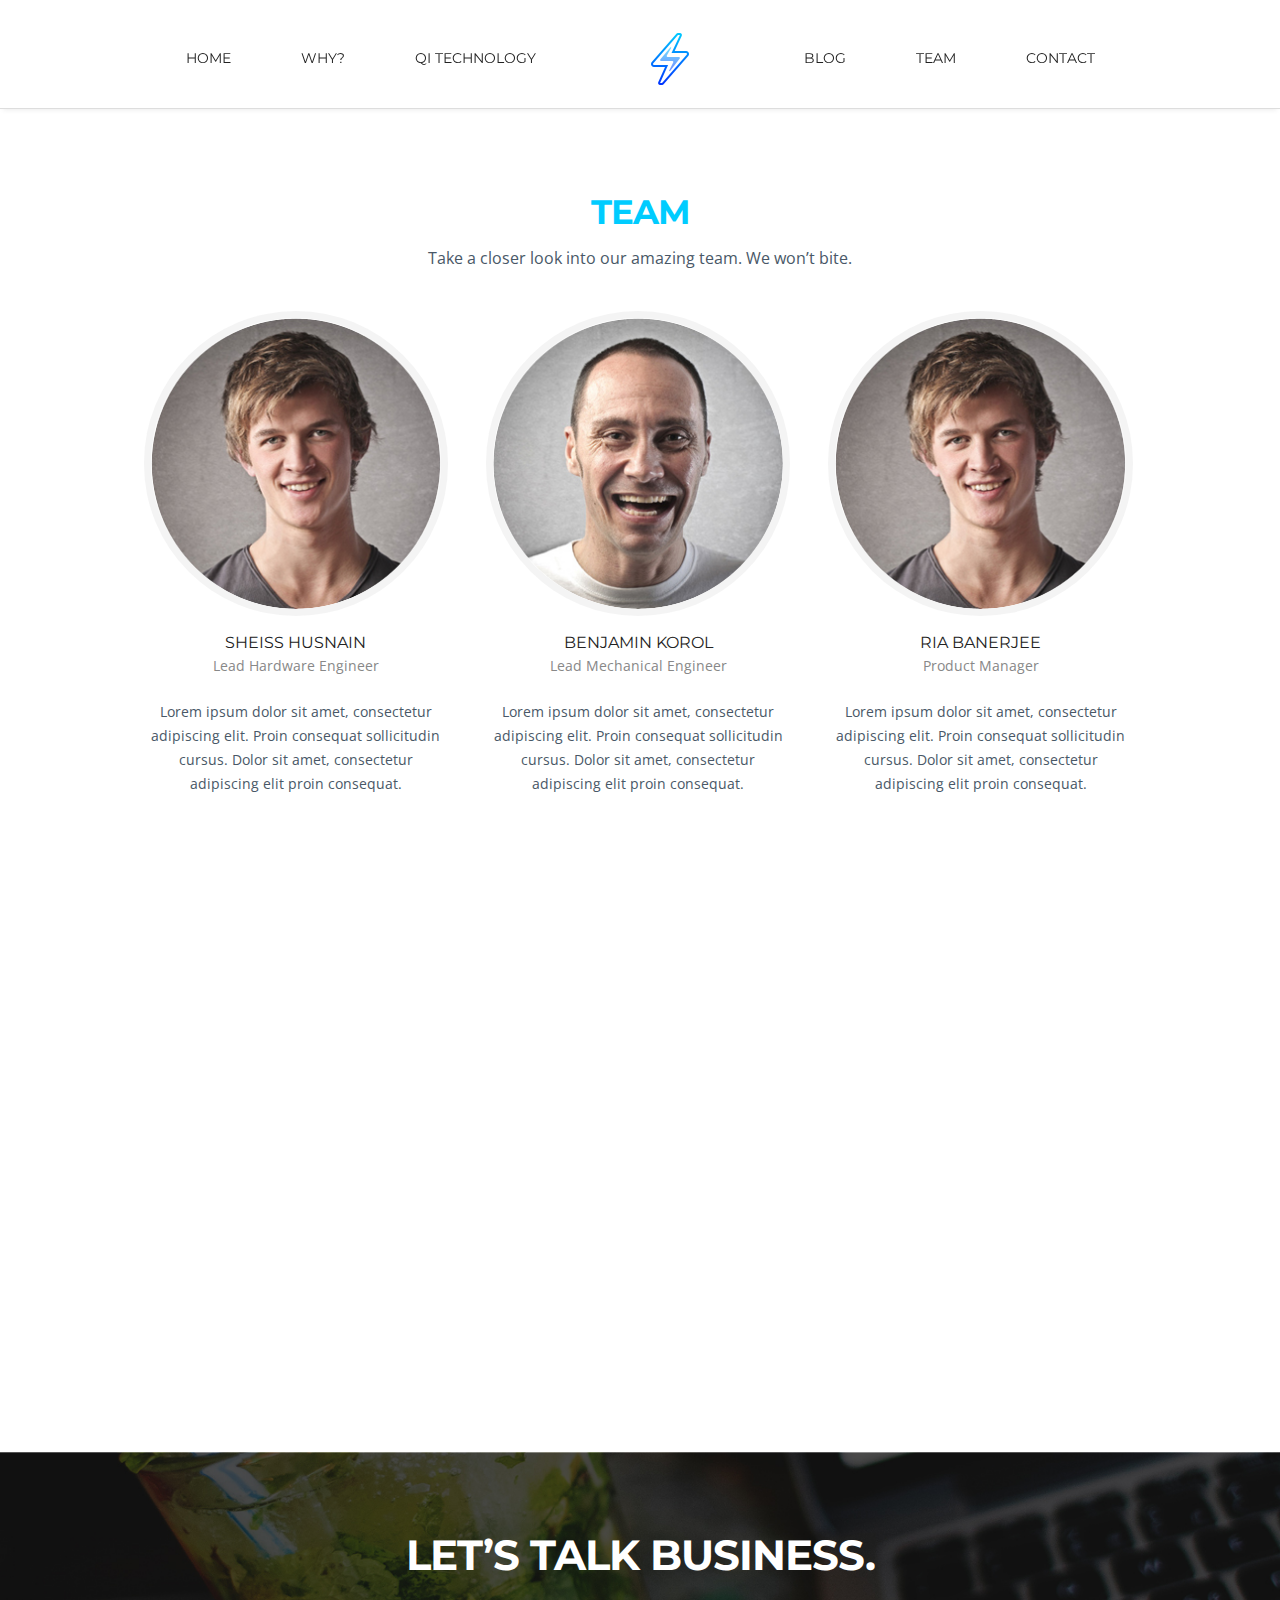
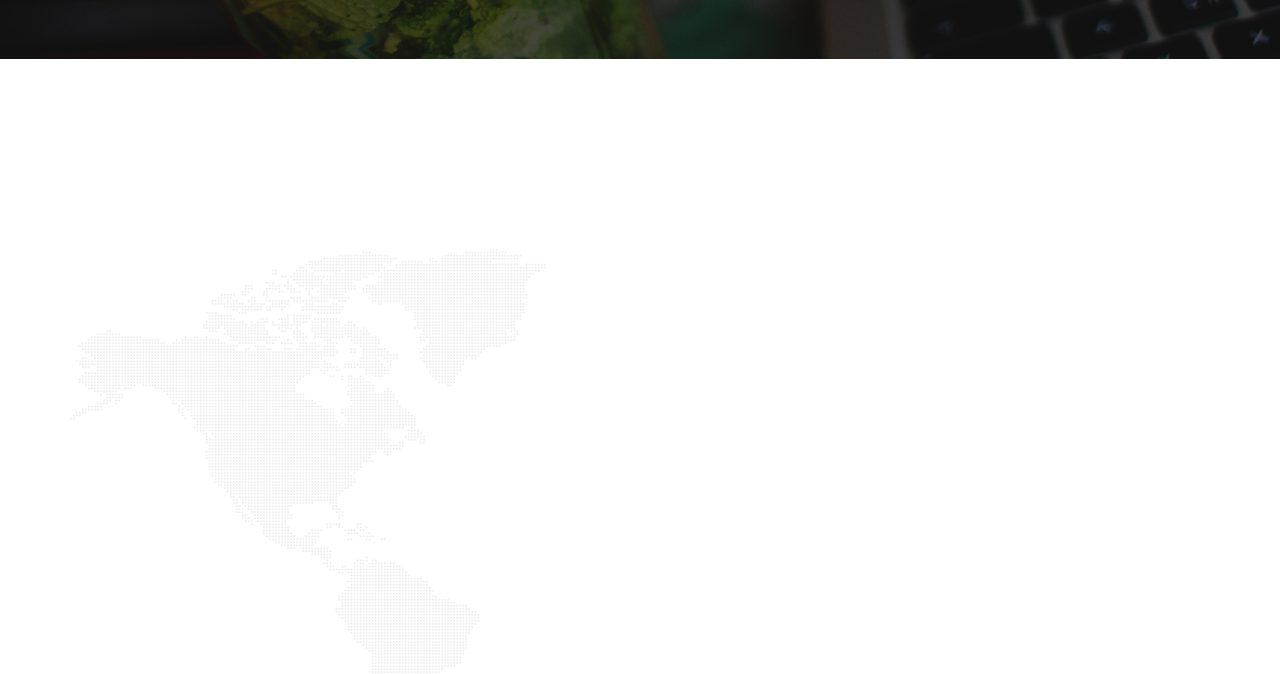
==== about_us.html @ 84bfa70a "Why, Team and Contact Updated" ====
<!doctype html>
<html>

<head>
	<meta charset="utf-8">
	<meta name="viewport" content="width=device-width, maximum-scale=1">

	<title>TopCharge | Team </title>
	<link rel="icon" href="img/bolt_50.png" type="image/png">
	<link rel="shortcut icon" href="img/bolt_50.png" type="img/x-icon">

	<link href='https://fonts.googleapis.com/css?family=Montserrat:400,700' rel='stylesheet' type='text/css'>
	<link href='https://fonts.googleapis.com/css?family=Open+Sans:400,300,800italic,700italic,600italic,400italic,300italic,800,700,600' rel='stylesheet' type='text/css'>

	<link href="css/bootstrap.css" rel="stylesheet" type="text/css">
	<link href="css/style.css" rel="stylesheet" type="text/css">
	<link href="css/font-awesome.css" rel="stylesheet" type="text/css">
	<link href="css/responsive.css" rel="stylesheet" type="text/css">
	<link href="css/magnific-popup.css" rel="stylesheet" type="text/css">
	<link href="css/animate.css" rel="stylesheet" type="text/css">

	<script type="text/javascript" src="js/jquery.1.8.3.min.js"></script>
	<script type="text/javascript" src="js/bootstrap.js"></script>
	<script type="text/javascript" src="js/jquery-scrolltofixed.js"></script>
	<script type="text/javascript" src="js/jquery.easing.1.3.js"></script>
	<script type="text/javascript" src="js/jquery.isotope.js"></script>
	<script type="text/javascript" src="js/wow.js"></script>
	<script type="text/javascript" src="js/classie.js"></script>
	<script type="text/javascript" src="js/magnific-popup.js"></script>
	<script src="contactform/contactform.js"></script>

	<!-- =======================================================
    Theme Name: Knight
    Theme URL: https://bootstrapmade.com/knight-free-bootstrap-theme/
    Author: BootstrapMade
    Author URL: https://bootstrapmade.com
	======================================================= -->

</head>

<body>
	<nav class="main-nav-outer" id="test">
		<!--main-nav-start-->
		<div class="container">
			<ul class="main-nav">
				<li><a href="index.html">Home</a></li>
				<li><a href="why.html">Why?</a></li>
				<li><a href="qi_tech.html">Qi Technology</a></li>
				<li class="small-logo"><a href="index.html"><img src="img/bolt_64.png" alt=""></a></li>
				<li><a href="blog.html">Blog</a></li>
				<li><a href="about_us.html">Team</a></li>
				<li><a href="contact.html">Contact</a></li>
			</ul>
			<a class="res-nav_click" href="#"><i class="fa fa-bars"></i></a>
		</div>
	</nav>
	<!--main-nav-end-->


	<section class="main-section team" id="team">
		<!--main-section team-start-->
		<div class="container">
			<h2>team</h2>
			<h6>Take a closer look into our amazing team. We won’t bite.</h6>
			<div class="team-leader-block clearfix">	
				<div class="team-leader-box">
					<div class="team-leader  wow fadeInDown delay-06s">
						<div class="team-leader-shadow"><a href="#"></a></div>
						<img src="img/team-leader-pic2.jpg" alt="">
						<ul>
							<li><a href="https://www.linkedin.com/in/sheiss-husnain-5478b3152/" target="_blank" class="fa fa-linkedin-square"></a></li>
							<li><a href="mailto:<Sheiss Husnain>s2husnai@edu.uwaterloo.ca?subject="Re:TopCharge" class="fa fa-mail-forward"></a></li>
						</ul>
					</div>
					<h3 class="wow fadeInDown delay-06s">Sheiss Husnain</h3>
					<span class="wow fadeInDown delay-06s">Lead Hardware Engineer</span>
					<p class="team_paragraph wow fadeInDown delay-06s">Lorem ipsum dolor sit amet, consectetur adipiscing elit. Proin consequat sollicitudin cursus. Dolor sit amet, consectetur adipiscing elit proin consequat.</p>
				</div>
				<div class="team-leader-box">
					<div class="team-leader wow fadeInDown delay-03s">
						<div class="team-leader-shadow"><a href="#"></a></div>
						<img src="img/team-leader-pic1.jpg" alt="">
						<ul>
							<li><a href="https://www.linkedin.com/in/bafkorol/" target="_blank" ="fa fa-linkedin-square"></a></li>
							<li><a href="mailto:<Benjamin Korol>bafkorol@edu.uwaterloo.ca?subject="Re:TopCharge" class="fa fa-mail-forward"></a></li>
						</ul>
					</div>
					<h3 class="wow fadeInDown delay-03s">Benjamin Korol</h3>
					<span class="wow fadeInDown delay-03s">Lead Mechanical Engineer</span>
					<p class=" team_paragraph wow fadeInDown delay-03s">Lorem ipsum dolor sit amet, consectetur adipiscing elit. Proin consequat sollicitudin cursus. Dolor sit amet, consectetur adipiscing elit proin consequat.</p>
				</div>
				<div class="team-leader-box">
					<div class="team-leader wow fadeInDown delay-06s">
						<div class="team-leader-shadow"><a href="#"></a></div>
						<img src="img/team-leader-pic2.jpg" alt="">
						<ul>
							<li><a href="https://www.linkedin.com/in/ria-banerjee/" target="_blank" class="fa fa-linkedin-square"></a></li>
							<li><a href="mailto:<Ria Banerjee>r6banerj@edu.uwaterloo.ca?subject="Re:TopCharge" class="fa fa-mail-forward"></a></li>
						</ul>
					</div>
					<h3 class="wow fadeInDown delay-06s">Ria Banerjee</h3>
					<span class="wow fadeInDown delay-06s">Product Manager</span>
					<p class="team_paragraph wow fadeInDown delay-06s">Lorem ipsum dolor sit amet, consectetur adipiscing elit. Proin consequat sollicitudin cursus. Dolor sit amet, consectetur adipiscing elit proin consequat.</p>
				</div>
				<div class="team-leader-box">
					<div class="team-leader  wow fadeInDown delay-06s">
						<div class="team-leader-shadow"><a href="#"></a></div>
						<img src="img/team-leader-pic2.jpg" alt="">
						<ul>
							<li><a href="https://www.linkedin.com/in/yue-lucy-lou/" target="_blank" class="fa fa-linkedin-square"></a></li>
							<li><a href="mailto:<Lucy Lou>y22lou@edu.uwaterloo.ca?subject="Re:TopCharge" class="fa fa-mail-forward"></a></li>
						</ul>
					</div>
					<h3 class="wow fadeInDown delay-06s">Lucy Lou</h3>
					<span class="wow fadeInDown delay-06s">Lead Software Engineer</span>
					<p class="team_paragraph wow fadeInDown delay-06s">Lorem ipsum dolor sit amet, consectetur adipiscing elit. Proin consequat sollicitudin cursus. Dolor sit amet, consectetur adipiscing elit proin consequat.</p>
				</div>
				<div class="team-leader-box">
					<div class="team-leader wow fadeInDown delay-03s">
						<div class="team-leader-shadow"><a href="#"></a></div>
						<img src="img/team-leader-pic1.jpg" alt="">
						<ul>
							<li><a href="https://www.linkedin.com/in/talal-kamran-10261a133/" target="_blank" class="fa fa-linkedin-square"></a></li>
							<li><a href="mailto:<Talal Kamran>tkamran@edu.uwaterloo.ca?subject="Re:TopCharge" class="fa fa-mail-forward"></a></li>
						</ul>
					</div>
					<h3 class="wow fadeInDown delay-03s">Talal Kamran</h3>
					<span class="wow fadeInDown delay-03s">Lead Electrical Engineer</span>
					<p class="team_paragraph wow fadeInDown delay-03s">Lorem ipsum dolor sit amet, consectetur adipiscing elit. Proin consequat sollicitudin cursus. Dolor sit amet, consectetur adipiscing elit proin consequat.</p>
				</div>
			</div>
		</div>
	</section>
	<!--main-section team-end-->


	<section class="business-talking">
		<!--business-talking-start-->
		<div class="container">
			<h2>Let’s Talk Business.</h2>
		</div>
	</section>
	<!--business-talking-end-->
	<div class="container">
<section class="main-section contact" id="contact">

			<div class="row">
				<div class="col-lg-6 col-sm-7 wow fadeInLeft">
					<div class="contact-info-box address clearfix">
						<h3><i class=" icon-map-marker"></i>Address:</h3>
						<span>200 University Ave W, Waterloo, ON N2L 3G1</span>
					</div>
					<div class="contact-info-box phone clearfix">
						<h3><i class="fa fa-phone"></i>Phone:</h3>
						<span>416-417-1537</span>
					</div>
					<div class="contact-info-box email clearfix">
						<h3><i class="fa fa-pencil"></i>email:</h3>
						<span>topcharge123@gmail.com</span>
					</div>
					<div class="contact-info-box hours clearfix">
						<h3><i class="fa fa-clock-o"></i>Hours:</h3>
						<span><strong>Monday - Thursday:</strong> 10am - 6pm<br><strong>Friday:</strong> People work on Fridays now?<br><strong>Saturday - Sunday:</strong> Best not to ask.</span>
					</div>
					
				</div>
				<div class="col-lg-6 col-sm-5 wow fadeInUp delay-05s">
					<div class="form">

						<div id="sendmessage">Your message has been sent. Thank you!</div>
						<div id="errormessage"></div>
						<form action="" method="post" role="form" class="contactForm">
							<div class="form-group">
								<input type="text" name="name" class="form-control input-text" id="name" placeholder="Your Name" data-rule="minlen:4" data-msg="Please enter at least 4 chars" />
								<div class="validation"></div>
							</div>
							<div class="form-group">
								<input type="email" class="form-control input-text" name="email" id="email" placeholder="Your Email" data-rule="email" data-msg="Please enter a valid email" />
								<div class="validation"></div>
							</div>
							<div class="form-group">
								<input type="text" class="form-control input-text" name="subject" id="subject" placeholder="Subject" data-rule="minlen:4" data-msg="Please enter at least 8 chars of subject" />
								<div class="validation"></div>
							</div>
							<div class="form-group">
								<textarea class="form-control input-text text-area" name="message" rows="5" data-rule="required" data-msg="Please write something for us" placeholder="Message"></textarea>
								<div class="validation"></div>
							</div>

							<div class="text-center"><button type="submit" class="input-btn">Send Message</button></div>
						</form>
					</div>
				</div>
			</div>
		</section>
	</div>


	<script type="text/javascript">
		$(document).ready(function(e) {

			$('#test').scrollToFixed();
			$('.res-nav_click').click(function() {
				$('.main-nav').slideToggle();
				return false

			});

      $('.Portfolio-box').magnificPopup({
        delegate: 'a',
        type: 'image'
      });

		});
	</script>

	<script>
		wow = new WOW({
			animateClass: 'animated',
			offset: 100
		});
		wow.init();
	</script>


	<script type="text/javascript">
		$(window).load(function() {

			$('.main-nav li a, .servicelink').bind('click', function(event) {
				var $anchor = $(this);

				$('html, body').stop().animate({
					scrollTop: $($anchor.attr('href')).offset().top - 102
				}, 1500, 'easeInOutExpo');
				/*
				if you don't want to use the easing effects:
				$('html, body').stop().animate({
					scrollTop: $($anchor.attr('href')).offset().top
				}, 1000);
				*/
				if ($(window).width() < 768) {
					$('.main-nav').hide();
				}
				event.preventDefault();
			});
		})
	</script>

	<script type="text/javascript">
		$(window).load(function() {


			var $container = $('.portfolioContainer'),
				$body = $('body'),
				colW = 375,
				columns = null;


			$container.isotope({
				// disable window resizing
				resizable: true,
				masonry: {
					columnWidth: colW
				}
			});

			$(window).smartresize(function() {
				// check if columns has changed
				var currentColumns = Math.floor(($body.width() - 30) / colW);
				if (currentColumns !== columns) {
					// set new column count
					columns = currentColumns;
					// apply width to container manually, then trigger relayout
					$container.width(columns * colW)
						.isotope('reLayout');
				}

			}).smartresize(); // trigger resize to set container width
			$('.portfolioFilter a').click(function() {
				$('.portfolioFilter .current').removeClass('current');
				$(this).addClass('current');

				var selector = $(this).attr('data-filter');
				$container.isotope({

					filter: selector,
				});
				return false;
			});

		});
	</script>

</body>

</html>
---- css/style.css ----
/*
    Theme Name: Knight
    Theme URL: https://bootstrapmade.com/knight-free-bootstrap-theme/
    Author: BootstrapMade
    Author URL: https://bootstrapmade.com
*/

/* CSS Document */

/* Float Elements 
---------------------------------*/
.fl-lt {float:left;}
.fl-rt {float:right;}

/* Clear Floated Elements
---------------------------------*/
.clear {
  clear: both;
  display: block;
  overflow: hidden;
  visibility: hidden;
  width: 0;
  height: 0;
}

.clearfix:before,
.clearfix:after {
  content: '\0020';
  display: block;
  overflow: hidden;
  visibility: hidden;
  width: 0;
  height: 0;
}

.clearfix:after {
  clear: both;
}

.figure{ margin:0px;}

img{ max-width:100%;}

a, a:hover, a:active{ outline:0px !important}

@font-face {
  font-family: 'FontAwesome';
  src: url('../fonts/fontawesome-webfont.eot?v=4.1.0');
  src: url('../fonts/fontawesome-webfont.eot?#iefix&v=4.1.0') format('embedded-opentype'), url('../fonts/fontawesome-webfont.woff?v=4.1.0') format('woff'), url('../fonts/fontawesome-webfont.ttf?v=4.1.0') format('truetype'), url('../fonts/fontawesome-webfont.svg?v=4.1.0#fontawesomeregular') format('svg');
  font-weight: normal;
  font-style: normal;
}

/* Primary Styles
---------------------------------*/
body {
	background:#fff;
	font-family: 'Open Sans', sans-serif;
	font-size:14px;
	font-weight:normal;
	color:#888888;
	margin:0;
}
h2{
	font-size:34px;
	color:#00CCFF;
	font-family: 'Montserrat', sans-serif;
	font-weight:700;
	letter-spacing: -1px;
	margin:0 0 15px 0;
	text-align:center;
	text-transform:uppercase;
}
h3{
	font-family: 'Montserrat', sans-serif;
	color:#222222;
	font-size:16px;
	margin:0 0 5px 0;
	text-transform:uppercase;
	font-weight:400;
}
h6{
	font-size:16px;
	color:#495867;
	font-family: 'Open Sans', sans-serif;
	font-weight:400;
	text-align:center;
	margin:0 0 60px 0;
	line-height:25px;

}
p{
	line-height:24px;
	margin:0;
	color:#495867;

}

/* Header Styles
---------------------------------*/

.header{
	text-align:center;
	background:url(../img/pw_maze_black_2X.png) left top repeat;
	padding:280px 0;
}
.logo{
	width:130px;
	margin:0 auto 35px;
}
.header h1{
	font-family: 'Montserrat',sans-serif;
	font-size:50px;
	font-weight:400;
	letter-spacing: -1px;
	margin:0 0 22px 0 ;
	color:#fff;
}

.we-create{
	padding:0;
	margin:35px 0 55px;
}
.wp-pic{
	margin-bottom:20px;
}
.we-create li{
	display:inline-block;
	font-family: 'Montserrat',sans-serif;
	font-size:14px;
	color: #bcbcbc;
	text-transform: uppercase;
	font-weight: 400;
	margin:0 5px 0 0;
	padding:0 0 0 15px;
}
.we-create li:first-child{
	background:none;
}

.start-button {
	padding-left: 0px;
}

.start-button li a{
color: #fff;
}


.link{
	padding:15px 35px;
	background:#00CCFF;
	color:#fff !important;
	font-size:16px;
	font-weight:400;
	font-family: 'Montserrat', sans-serif;
	display:inline-block;
	border-radius:3px;
	text-transform:uppercase;
	line-height:25px;
	margin-bottom:20px;
	transition:all 0.3s ease-in-out;
	-moz-transition:all 0.3s ease-in-out;
	-webkit-transition:all 0.3s ease-in-out;
}
.link:hover {
	text-decoration:none;
	color:#00CCFF !important;
	background:#fff;
}

.link:active, .link:focus {
	background: #00CCFF;
	text-decoration:none;
	color:#fff !important;
}

/* Navigation
---------------------------------*/
.main-nav-outer{
	padding:0px;
	border-bottom:1px solid #dddddd;
	box-shadow:0 4px 5px -3px #ececec;
	position:relative;
	background:#fff;
}
.main-nav{
	text-align:center;
	margin:10px 0 0px;
	padding:0;
	list-style:none;
}
.main-nav li{
	display:inline;
	margin:0 1px;
}
.main-nav li a{
	display:inline-block;
	color:#222222;
	text-transform:uppercase;
	font-family: 'Montserrat', sans-serif;
	text-decoration: none;
	line-height:20px;
	margin:17px 32px;
	transition:all 0.3s ease-in-out;
	-moz-transition:all 0.3s ease-in-out;
	-webkit-transition:all 0.3s ease-in-out;
}

.main-nav li a:hover{ 
	text-decoration:none;
	color: #00CCFF;
}

.small-logo{ 
	padding:0 32px;
}

.main-section{
	padding:90px 0 110px;
}


/* Services
---------------------------------*/

.service-list{
	padding:0 0 0 0;
	font-size:14px;
	margin-bottom:40px;
}
.service-list-col1{
	float:left;
	width:60px;
}
.service-list-col1 i{
	font-style:normal;
	font-size:38px;
	display:block;
	color:#222;
	font-family: 'FontAwesome';
	line-height:38px;
}
.service-list-col2{
	overflow:hidden;	
}
.main-section.alabaster{
	background:#fafafa;
}

/* Featured Work
---------------------------------*/
.featured-work{
	font-size:14px;
}
.featured-work h2{
	text-align:left;
}
.featured-box{
	padding:0 0 0 0;
	margin-bottom:25px;
	font-size:14px;
}
.featured-box h3{
	margin-bottom:5px;
}
.featured-box p{
	line-height:22px;
}
.featured-work p.padding-b{
	padding-bottom:35px;
}
.featured-box-col1{
	width:60px;
	float:left;
}
.featured-box-col1 i{
	display:block;
	line-height:38px;
	font-family: 'FontAwesome';
	font-size:38px;
	color:#777777;
	font-style:normal;
}
.featured-box-col2{ overflow:hidden;}
.featured-box.magic{
	background:url(../img/magic.png) left top no-repeat;
}
.featured-box.packaged{
	background:url(../img/packaged.png) left top no-repeat;
}
.featured-box.seo{
	background:url(../img/seo.png) left top no-repeat;
}
.Learn-More{
	display:inline-block;
	padding:0 5px 0 0;
	color:#7cc576;
	font-size:16px;
	text-transform:uppercase;
	font-family: 'Montserrat', sans-serif;
	font-weight:400;
	line-height:24px;
	transition:all 0.3s ease-in-out;
	-moz-transition:all 0.3s ease-in-out;
	-webkit-transition:all 0.3s ease-in-out;
	display: none;
}
.Learn-More i{ 
	padding-right:15px;
}

.Learn-More:hover, .Learn-More:focus{ 
	text-decoration:none;
	color: #111;
}


/* Portfolio
---------------------------------*/
.Portfolio-nav{
	padding:0;
	margin:0 0 45px 0;
	list-style:none;
	text-align:center;
}
.Portfolio-nav li{
	margin:0 10px;
	display:inline;
}
.Portfolio-nav li a{
	display:inline-block;
	padding:10px 22px;
	font-size:12px;
	line-height:20px;
	color:#222222;
	border-radius:4px;
	text-transform:uppercase;
	font-family: 'Montserrat', sans-serif;
	background:#f7f7f7;
	margin-bottom:5px;
	transition:all 0.3s ease-in-out;
	-moz-transition:all 0.3s ease-in-out;
	-webkit-transition:all 0.3s ease-in-out;
}
.Portfolio-nav li a:hover{
	background:#7cc576;
	color:#fff;
	text-decoration:none;
}

.portfolioContainer{
	margin:0 auto;
	padding-left:15px;
}

.Portfolio-box{
	text-align:center;
	margin-bottom:30px;
	height:350px;
	width:350px;
	overflow:hidden;
	float:left;
	padding:0;
}
.Portfolio-box img{
	margin-bottom:25px;
	transition:all 0.3s ease-in-out;
	-moz-transition:all 0.3s ease-in-out;
	-webkit-transition:all 0.3s ease-in-out;	
}

.Portfolio-box img:hover {
	opacity: 0.6;
}

.Portfolio-nav li a.current{
	background:#7cc576;
	color:#fff;
	text-decoration:none;
}
img {
   max-width:100%;
}

/* no transition on .isotope container */

.isotope .isotope-item {
  /* change duration value to whatever you like */
  -webkit-transition-duration: 0.6s;
     -moz-transition-duration: 0.6s;
          transition-duration: 0.6s;
}

.isotope .isotope-item {
  -webkit-transition-property: -webkit-transform, opacity;
     -moz-transition-property:    -moz-transform, opacity;
          transition-property:         transform, opacity;
}

.main-section.paddind{
	padding-bottom:60px;
}

/* Clients
---------------------------------*/
.client-part{
	background:url(../img/section-bg1.jpg) center center no-repeat;
	background-size:cover;
	padding:55px 0;
	text-align:center;
}
.client-part-haead{
	color:#fdfdfd;
	font-size:28px;
	line-height:41px;
	margin:30px 0 10px;
	font-family: ''Open Sans',sans-serif';
	font-style: italic;
}
.client{
	padding:0;
	margin:20px 0 0;
	list-style:none;
	text-align:center;
}
.client li{
	display:inline;
	margin:0 15px;
}
.client li a{
	display:inline-block;
}
.client li a img{
	margin-bottom:15px;
	border-radius:50%;
}
.client li a:hover{
	text-decoration:none;
}
.client li a h3{
	color:#ffffff;
}
.client li a span{
	color:#f1f1f1;
}
.quote-right{
	font-style:normal;
	width:68px;
	height:68px;
	margin:0 auto;
	border:2px solid #7cc576;
	border-radius:50%;
	display:block;
	line-height:68px;
	text-align:center;
	font-size:27px;
	color:#7cc576;
	cursor: pointer;
	transition:all 0.3s ease-in-out;
	-moz-transition:all 0.3s ease-in-out;
	-webkit-transition:all 0.3s ease-in-out;
}

.quote-right:hover{
color: #fff;
border: 2px solid #fff;
}

.c-logo-part{
	background:#7cc576;
	padding:25px 0;
    filter: alpha(opacity=60);
}
.c-logo-part ul{
	padding:0;
	margin:0;
	list-style:none;
	text-align:center;
}
.c-logo-part ul li{
	display:inline;
	margin:0 25px;
}
.c-logo-part ul a{
	display:inline-block;
	margin: 0 20px;
}
.main-section.team{
	padding:85px 0;
}
.main-section.team h6{
	margin-bottom:40px;
}


/* Team
---------------------------------*/
.team-leader-block{
	max-width:993px;
	margin:0 auto;
}
.team-leader-box{
	width:30.66%;
	margin-right: 3.82979%;
	margin-bottom: 3.82979%;
	height: 490px;
	overflow: hidden;
	text-align: center;
	float: left;
}
.team-leader-box span{
	margin-bottom:24px;
	display:block;
}
.team-leader-box:nth-of-type(3n+0){ margin:0;}
.team-leader{
	width:auto;
	height:auto;
	position:relative;
	border-radius:50%;
	box-shadow:0px 0px 0px 7px rgba(241,241,241,0.80);
	margin:7px 7px 25px 7px;
	
}
.team-leader-shadow{
	transition:all 0.3s ease-in-out;
	-moz-transition:all 0.3s ease-in-out;
	-webkit-transition:all 0.3s ease-in-out;
	border-radius:50%;
	position:absolute;
	width:100%;
	height:100%;
	z-index:10;
	border-radius:50%;
}
.team-leader-shadow a{
	display:block;
	width:100%;
	height:100%;
}
.team-leader:hover .team-leader-shadow{
	box-shadow:inset  0px 0px 0px 148px rgba(17,17,17,0.80);
}
.team-leader:hover ul{ display:block; opacity:1}
.team-leader img{
	display:block;
	border-radius:50%;
}
.team-leader ul{
	display:block;
	opacity:0;
	padding:0;
	margin:0;
	list-style:none;
	position:absolute;
	left:0;
	top:50%;
	width:100%;
	text-align:center;
	margin-top:-14px;
	z-index:15;
	transition:all 0.6s ease-in-out;
	-moz-transition:all 0.6s ease-in-out;
	-webkit-transition:all 0.6s ease-in-out;
}
.team-leader ul li{
	display:inline;
	margin:0 11px;
}
.team-leader ul li a{
	font-family: 'FontAwesome';
	display:inline-block;
	font-size:28px;
	color:#fff;	
	transition:all 0.3s ease-in-out;
	-moz-transition:all 0.3s ease-in-out;
	-webkit-transition:all 0.3s ease-in-out;
}
.team-leader ul li a:hover, .team-leader ul li a:focus{
	text-decoration:none;
}
.team-leader ul li a.fa-linkedin-square:hover{
	color:#55acee;
}
.team-leader ul li a.fa-mail-forward:hover{
	color:#dd4b39;
}

/* Talk Business
---------------------------------*/
.business-talking{
	background:url(../img/section-bg2.jpg) top center no-repeat;
	background-size:cover;
	padding:60px 0 10px;
	text-align:center;
}
.business-talking h2{
	font-family: 'Montserrat', sans-serif;
	font-weight:700;
	padding:0;
	margin:20px 0 70px;
	text-transform:uppercase;
	font-size:42px;
	color:#fff;
}


/* Contact
---------------------------------*/
.main-section.contact{
	padding:90px 0 100px;
}

.main-section.contact{
	background:url(../img/bg-map.png) left 190px no-repeat;
}
.contact-info-box{
	font-size:15px;
	margin:0 0 14px 68px;
	padding-left:0;
}
.contact-info-box h3{
	font-size: 15px;
	font-weight:400;
	float:left;
	width:102px;
	margin-right:12px;
	line-height:28px;
}
.contact-info-box h3 i{
	font-style:normal;
	font-size:18px;
	color:#222222;
	font-family: 'FontAwesome';
	font-weight:normal;
	margin-right:7px;
}
.contact-info-box span{
	line-height:28px;
	display:block;
	overflow:hidden;
}
.social-link{
	padding:35px 0;
	margin:0 0 0 68px;
	display:block;
	overflow:hidden;
	list-style:none;
}
.social-link li{
	float:left;
	margin-right:8px;
}
.social-link li a{
	display:block;
	width:50px;
	height:50px;
	text-align:center;
	line-height:50px;
	font-size:25px;
	color:#fff;
	background:#222222;
	border-radius:50%;
	transition:all 0.3s ease-in-out;
}
.social-link li a:hover, .social-link li a:focus{
	text-decoration:none;
}
.twitter a:hover {
	background: #55acee;
}
.facebook a:hover {
	background: #3b5998;
}
.pinterest a:hover {
	background: #cb2026;
}
.gplus a:hover {
	background: #dd4b39;
}
.dribbble a:hover {
	background: #ea4c89;
}

.form{
	margin:0 66px 0 30px;
}
.input-text{
	padding:15px 16px;
	border:1px solid #ccc;
	width:100%;
	height:50px;
	display:block;
	border-radius:4px;
	font-size:15px;
	color:#aaa;
	font-family: 'Open Sans', sans-serif;
	margin:0 0 15px 0;
	transition:all 0.3s ease-in-out;
	-moz-transition:all 0.3s ease-in-out;
	-webkit-transition:all 0.3s ease-in-out;
}
.input-text:focus {
	border: 1px solid #7cc576;
	outline:0;
	-webkit-box-shadow: inset 0 1px 1px rgba(0, 0, 0, 0.075), 0 0 8px rgba(124, 197, 118, 0.3);
	-moz-box-shadow: inset 0 1px 1px rgba(0, 0, 0, 0.075), 0 0 8px rgba(124, 197, 118, 0.3);	
	box-shadow: inset 0 1px 1px rgba(0, 0, 0, 0.075), 0 0 8px rgba(124, 197, 118, 0.3);
}

.input-text.text-area{
	height:165px;
	resize:none;
	overflow:auto;
}
.input-btn{
	width:175px;
	height:50px;
	background:#7cc576;
	border-radius:4px;
	color:#ffffff;
	font-size:14px;
	text-transform:uppercase;
	font-family: 'Montserrat', sans-serif;
	font-weight:400;
	border:0px;
	transition:all 0.3s ease-in-out;
	-moz-transition:all 0.3s ease-in-out;
	-webkit-transition:all 0.3s ease-in-out;
}

.input-btn:hover{
	background: #111;
	color: #fff;
}

.validation {
    color: red;
    display:none;
    margin: 0 0 20px;
    font-weight:400;
    font-size:13px;
}

#sendmessage {
    color: #7cc576;
    border:1px solid #7cc576;
    display:none;
    text-align:center;
    padding:15px;
    font-weight:600;
    margin-bottom:15px;
}

#errormessage {
    color: red;
    display:none;
    border:1px solid red;
    text-align:center;
    padding:15px;
    font-weight:600;
    margin-bottom:15px;
}

#sendmessage.show, #errormessage.show, .show {
	display:block;
}

/* Footer
---------------------------------*/

.footer{
	background:url(../img/pw_maze_black_2X.png) left top repeat;
	padding:35px 0 35px;
}
.footer-logo{
	margin:15px auto 35px;
	width: 76px;
}
.copyright, .credits{
	color:#cccccc;
	font-size:14px;
	display:block;
	text-align:center;
}
.copyright a, .credits a{
	color:#7cc576;
	font-weight:600;
	text-decoration: none;
	transition:all 0.3s ease-in-out;
	-moz-transition:all 0.3s ease-in-out;
	-webkit-transition:all 0.3s ease-in-out;
}

.copyright a:hover, .credits a:hover {
	color: #fff;
}

.res-nav_click {
	line-height:38px;
	font-family: 'FontAwesome';
	font-size:38px;
	text-decoration: none !important;
	color:#777777;
	font-style:normal;
	display:none;
	width:42px;
	height:27px;
	margin:20px auto;
	transition:all 0.3s ease-in-out;
	-moz-transition:all 0.3s ease-in-out;
	-webkit-transition:all 0.3s ease-in-out;
}

.res-nav_click:hover, .res-nav_click:active, .res-nav_click:focus {
	color: #7cc576 !important;
}

.portfolioContainer{
	max-width: 1140px;
}


/* Animation Timers
---------------------------------*/
.delay-02s { 
	animation-delay: 0.2s; 
	-webkit-animation-delay: 0.2s; 
}
.delay-03s { 
	animation-delay: 0.3s; 
	-webkit-animation-delay: 0.3s; 
}
.delay-04s { 
	animation-delay: 0.4s; 
	-webkit-animation-delay: 0.4s; 
}

.delay-05s { 
	animation-delay: 0.5s; 
	-webkit-animation-delay: 0.5s; 
}
.delay-06s { 
	animation-delay: 0.6s; 
	-webkit-animation-delay: 0.6s; 
}

.delay-07s { 
	animation-delay: 0.7s; 
	-webkit-animation-delay: 0.7s; 
}
.delay-08s { 
	animation-delay: 0.8s; 
	-webkit-animation-delay: 0.8s; 
}

.delay-09s { 
	animation-delay: 0.9s; 
	-webkit-animation-delay: 0.9s; 
}
.delay-1s { 
	animation-delay: 1s; 
	-webkit-animation-delay: 1s; 
}
.delay-12s { 
	animation-delay: 1.2s; 
	-webkit-animation-delay: 1.2s; 
}
---- css/responsive.css ----
/* ==========================================================================
   Media Queries
   ========================================================================== */


@media only screen and (min-width: 992px) {
	/****Ipad Landscape 1024 Container 970 ****/

	.service-list{ margin-bottom:30px;}
	.c-logo-part ul li{ margin:0 15px;}
	.form{ margin:0 0 0 20px}
	.main-nav{ display:block !important; }
	/*.portfolioContainer{ width:800px; margin:0px auto !important; } */

}

@media only screen and (min-width: 768px) and (max-width: 991px) {
	/****Ipad Portrait 768 Container 750 ****/
	body{ font-size:13px;}
	p{ line-height:20px ;}
	.header h1{ font-size:46px;}
	.main-nav ul li a{ padding:14px;}
	.small-logo{ padding:0 20px;}
	h2{ font-size:30px}
	h6{ font-size:16px;}
	h3{ font-size:15px;}
	.service-list{ margin-bottom:20px; font-size:15px;}
	.featured-work p.padding-b{ padding-bottom:15px;}
	.main-section{ padding:70px 0;}
	.c-logo-part ul li{ margin:0 1%; float:left; width:18%;}
	.c-logo-part ul li a{ display:block;}
	.c-logo-part ul li a img{ display:block;}
	.form{ margin:0;}
	.contact-info-box{ margin:0 ;}
	.social-link{ margin:0;}

	.main-nav{ display:block !important; }
	.main-nav li a{ padding:8px 15px;}
	/*.portfolioContainer{ width:750px; margin:0px auto !important; }
	.Portfolio-box{ height:250px;}*/



}

@media only screen and (max-width: 767px) {
	/****Mobile Landscape 480 Container 100% ****/
	body{ font-size:12px;}
	h2{ font-size:26px;}
	h3{ font-size:14px;}
	h6{ font-size:16px; margin-bottom:40px;}
	p{ line-height:18px;}
	.service-list{ font-size:12px; margin-bottom:20px;}
	.we-create li{ font-size:13px; padding:0 0 0 8px}
	.header h1{ font-size:28px;}
	.header{ padding:60px 0;}
	.main-section{ padding:60px 0 70px;}
	.main-nav{ display:none; position:absolute; left:0; width:100%; top:68px; margin:0 auto; float: none; background:#fff; z-index: 99; border-top: 1px solid #eee;}
	.main-nav li{ display:block;}
	.main-nav li.small-logo{ display:none;}
	.main-nav li a{ display:block; padding:12px 32px; margin: 4px 0; border-bottom: 1px solid #f3f3f3;;}
	.main-nav li a:hover{color:#7cc576}
	.team-leader-box{ max-width:307px; width:auto; float:none; margin:0 auto;	}
	.team-leader-box:nth-of-type(3n){ margin:0 auto}
	.res-nav_click{ display:block;}
	.featured-work{ font-size:12px; margin-top:30px;}
	.featured-box{ font-size:12px;}
	.featured-box p{ line-height:18px; }
	.c-logo-part ul a{ margin-bottom:5px;}
	.main-section.team{ padding:60px 0 50px;}
	.business-talking h2{ font-size:36px;}
	.contact-info-box{ margin:0 0 12px 30px; font-size:12px;}
	.contact-info-box span{ line-height:18px;}
	.contact-info-box.phone span, .contact-info-box.email span { padding-top: 6px;}
	.social-link{ margin-left:30px;}
	.form{ margin:0 30px;}
	.copyright{ font-size:12px;}
	.business-talking a{ padding:10px 25px; font-size:14px;}
	.main-section.contact{ padding:60px 0 70px}
	.client-part-haead{ font-size:20px; line-height:30px;}
	.link{ font-size:14px; padding:10px 25px;}
	.logo{ width:100px;}
	.main-section.contact{ background-size:contain;}
	.Portfolio-nav li a{ padding:5px 16px;}
	.Portfolio-nav li{ display:block;}
	/*.isotope-item img{ width:300px; left:50%; margin-left:-100px;}
	.isotope-item{ width:300px; margin:0px auto;}
	.isotope{ width:400px; margin:0px auto;}
	.Portfolio-box{}
	.portfolioContainer{ width:350px; margin:0px auto !important; } */


}

@media only screen and (max-width: 479px) {
	/****Mobile Portrait 320 ****/
	.contact-info-box{ margin-left:0px;}
	.header{ padding:40px;}
	.social-link{ margin-left:0px;}
	.form{ margin:0}
	.c-logo-part ul li{ display:block;}
	.Portfolio-box{  max-width:300px !important; width:96.4% !important; margin:0 !important}
	.Portfolio-box img { max-width:100%;}
	.portfolioContainer{ width:280px !important; margin:0 auto !important }

}
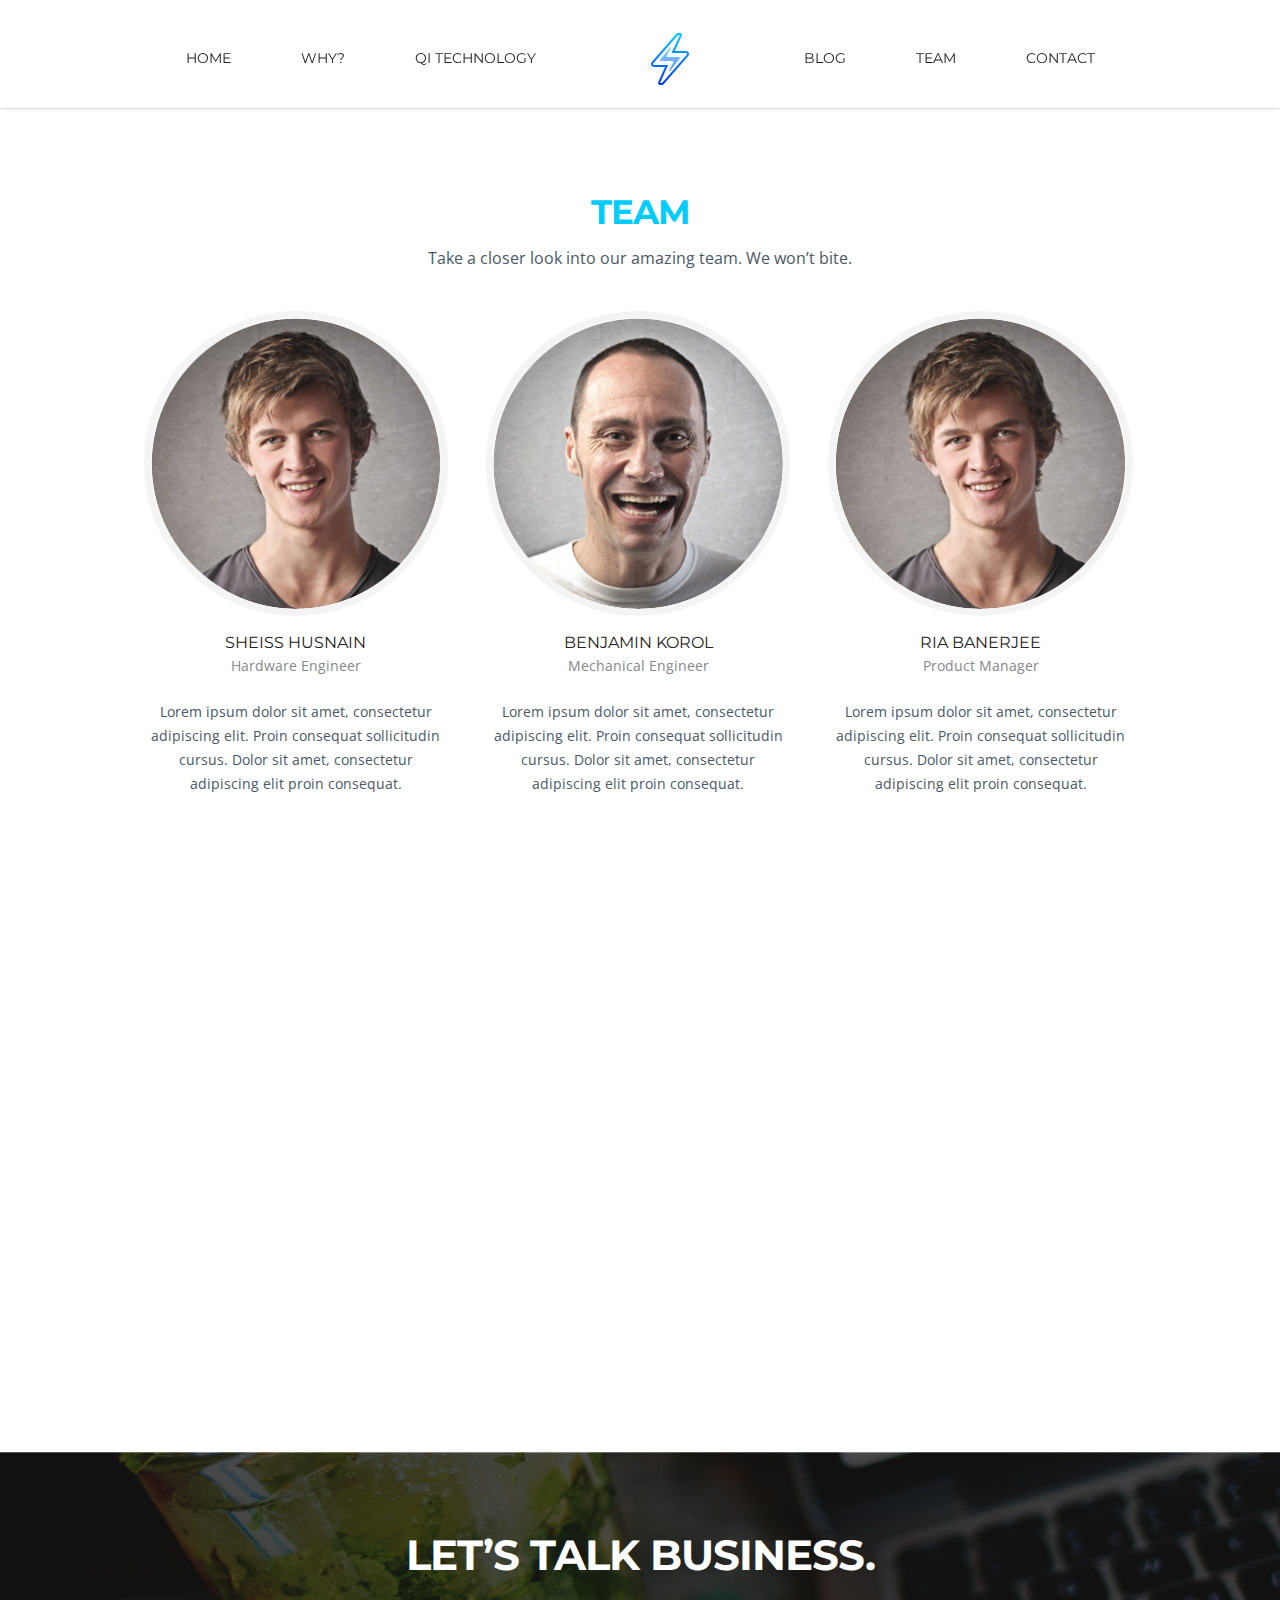
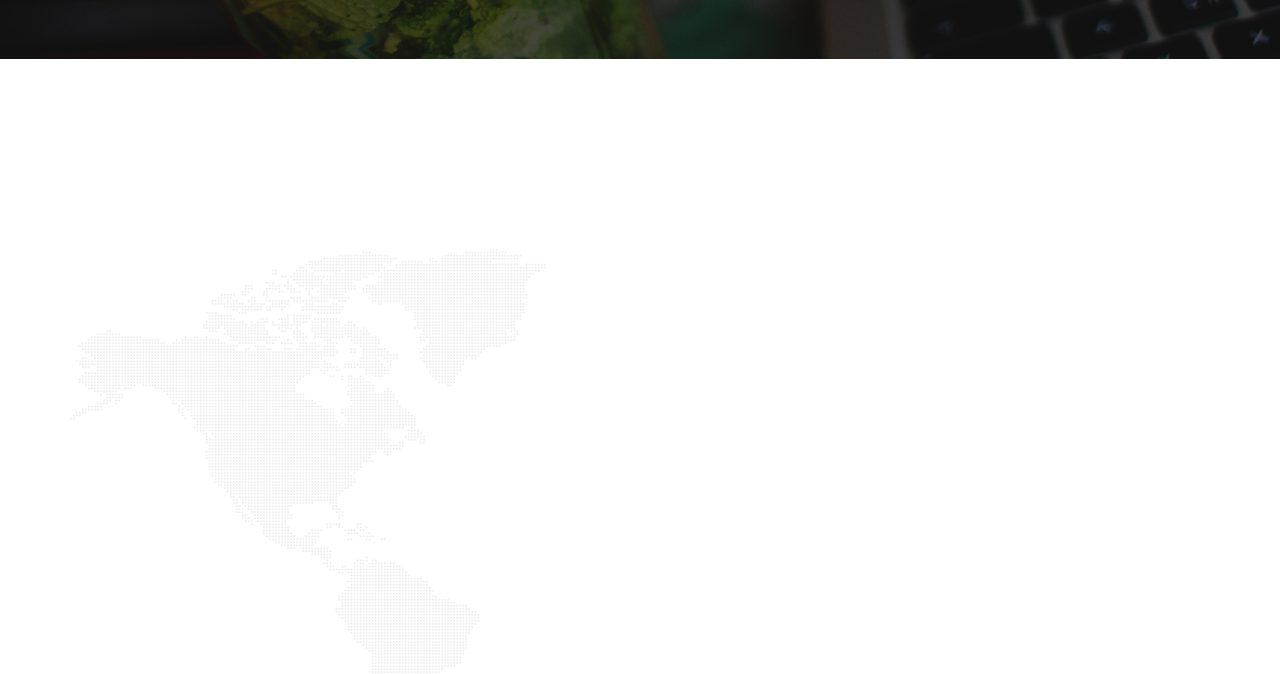
==== commit 20392c4c: "fix" ====
--- a/about_us.html
+++ b/about_us.html
@@ -68,25 +68,25 @@
 						<div class="team-leader-shadow"><a href="#"></a></div>
 						<img src="img/team-leader-pic2.jpg" alt="">
 						<ul>
+							<li><a href="https://www.linkedin.com/in/bafkorol/" target="_blank" class="fa fa-linkedin-square"></a></li>
+							<li><a href="mailto:<Sheiss Husnain>s2husnai@edu.uwaterloo.ca?subject="Re:TopCharge" class="fa fa-mail-forward"></a></li>
+						</ul>
+					</div>
+					<h3 class="wow fadeInDown delay-06s">Sheiss Husnain</h3>
+					<span class="wow fadeInDown delay-06s">Hardware Engineer</span>
+					<p class="team_paragraph wow fadeInDown delay-06s">Lorem ipsum dolor sit amet, consectetur adipiscing elit. Proin consequat sollicitudin cursus. Dolor sit amet, consectetur adipiscing elit proin consequat.</p>
+				</div>
+				<div class="team-leader-box">
+					<div class="team-leader wow fadeInDown delay-03s">
+						<div class="team-leader-shadow"><a href="#"></a></div>
+						<img src="img/team-leader-pic1.jpg" alt="">
+						<ul>
 							<li><a href="https://www.linkedin.com/in/sheiss-husnain-5478b3152/" target="_blank" class="fa fa-linkedin-square"></a></li>
-							<li><a href="mailto:<Sheiss Husnain>s2husnai@edu.uwaterloo.ca?subject="Re:TopCharge" class="fa fa-mail-forward"></a></li>
-						</ul>
-					</div>
-					<h3 class="wow fadeInDown delay-06s">Sheiss Husnain</h3>
-					<span class="wow fadeInDown delay-06s">Lead Hardware Engineer</span>
-					<p class="team_paragraph wow fadeInDown delay-06s">Lorem ipsum dolor sit amet, consectetur adipiscing elit. Proin consequat sollicitudin cursus. Dolor sit amet, consectetur adipiscing elit proin consequat.</p>
-				</div>
-				<div class="team-leader-box">
-					<div class="team-leader wow fadeInDown delay-03s">
-						<div class="team-leader-shadow"><a href="#"></a></div>
-						<img src="img/team-leader-pic1.jpg" alt="">
-						<ul>
-							<li><a href="https://www.linkedin.com/in/bafkorol/" target="_blank" ="fa fa-linkedin-square"></a></li>
 							<li><a href="mailto:<Benjamin Korol>bafkorol@edu.uwaterloo.ca?subject="Re:TopCharge" class="fa fa-mail-forward"></a></li>
 						</ul>
 					</div>
 					<h3 class="wow fadeInDown delay-03s">Benjamin Korol</h3>
-					<span class="wow fadeInDown delay-03s">Lead Mechanical Engineer</span>
+					<span class="wow fadeInDown delay-03s">Mechanical Engineer</span>
 					<p class=" team_paragraph wow fadeInDown delay-03s">Lorem ipsum dolor sit amet, consectetur adipiscing elit. Proin consequat sollicitudin cursus. Dolor sit amet, consectetur adipiscing elit proin consequat.</p>
 				</div>
 				<div class="team-leader-box">
@@ -112,7 +112,7 @@
 						</ul>
 					</div>
 					<h3 class="wow fadeInDown delay-06s">Lucy Lou</h3>
-					<span class="wow fadeInDown delay-06s">Lead Software Engineer</span>
+					<span class="wow fadeInDown delay-06s">Software Engineer</span>
 					<p class="team_paragraph wow fadeInDown delay-06s">Lorem ipsum dolor sit amet, consectetur adipiscing elit. Proin consequat sollicitudin cursus. Dolor sit amet, consectetur adipiscing elit proin consequat.</p>
 				</div>
 				<div class="team-leader-box">
@@ -125,7 +125,7 @@
 						</ul>
 					</div>
 					<h3 class="wow fadeInDown delay-03s">Talal Kamran</h3>
-					<span class="wow fadeInDown delay-03s">Lead Electrical Engineer</span>
+					<span class="wow fadeInDown delay-03s">Electrical Engineer</span>
 					<p class="team_paragraph wow fadeInDown delay-03s">Lorem ipsum dolor sit amet, consectetur adipiscing elit. Proin consequat sollicitudin cursus. Dolor sit amet, consectetur adipiscing elit proin consequat.</p>
 				</div>
 			</div>
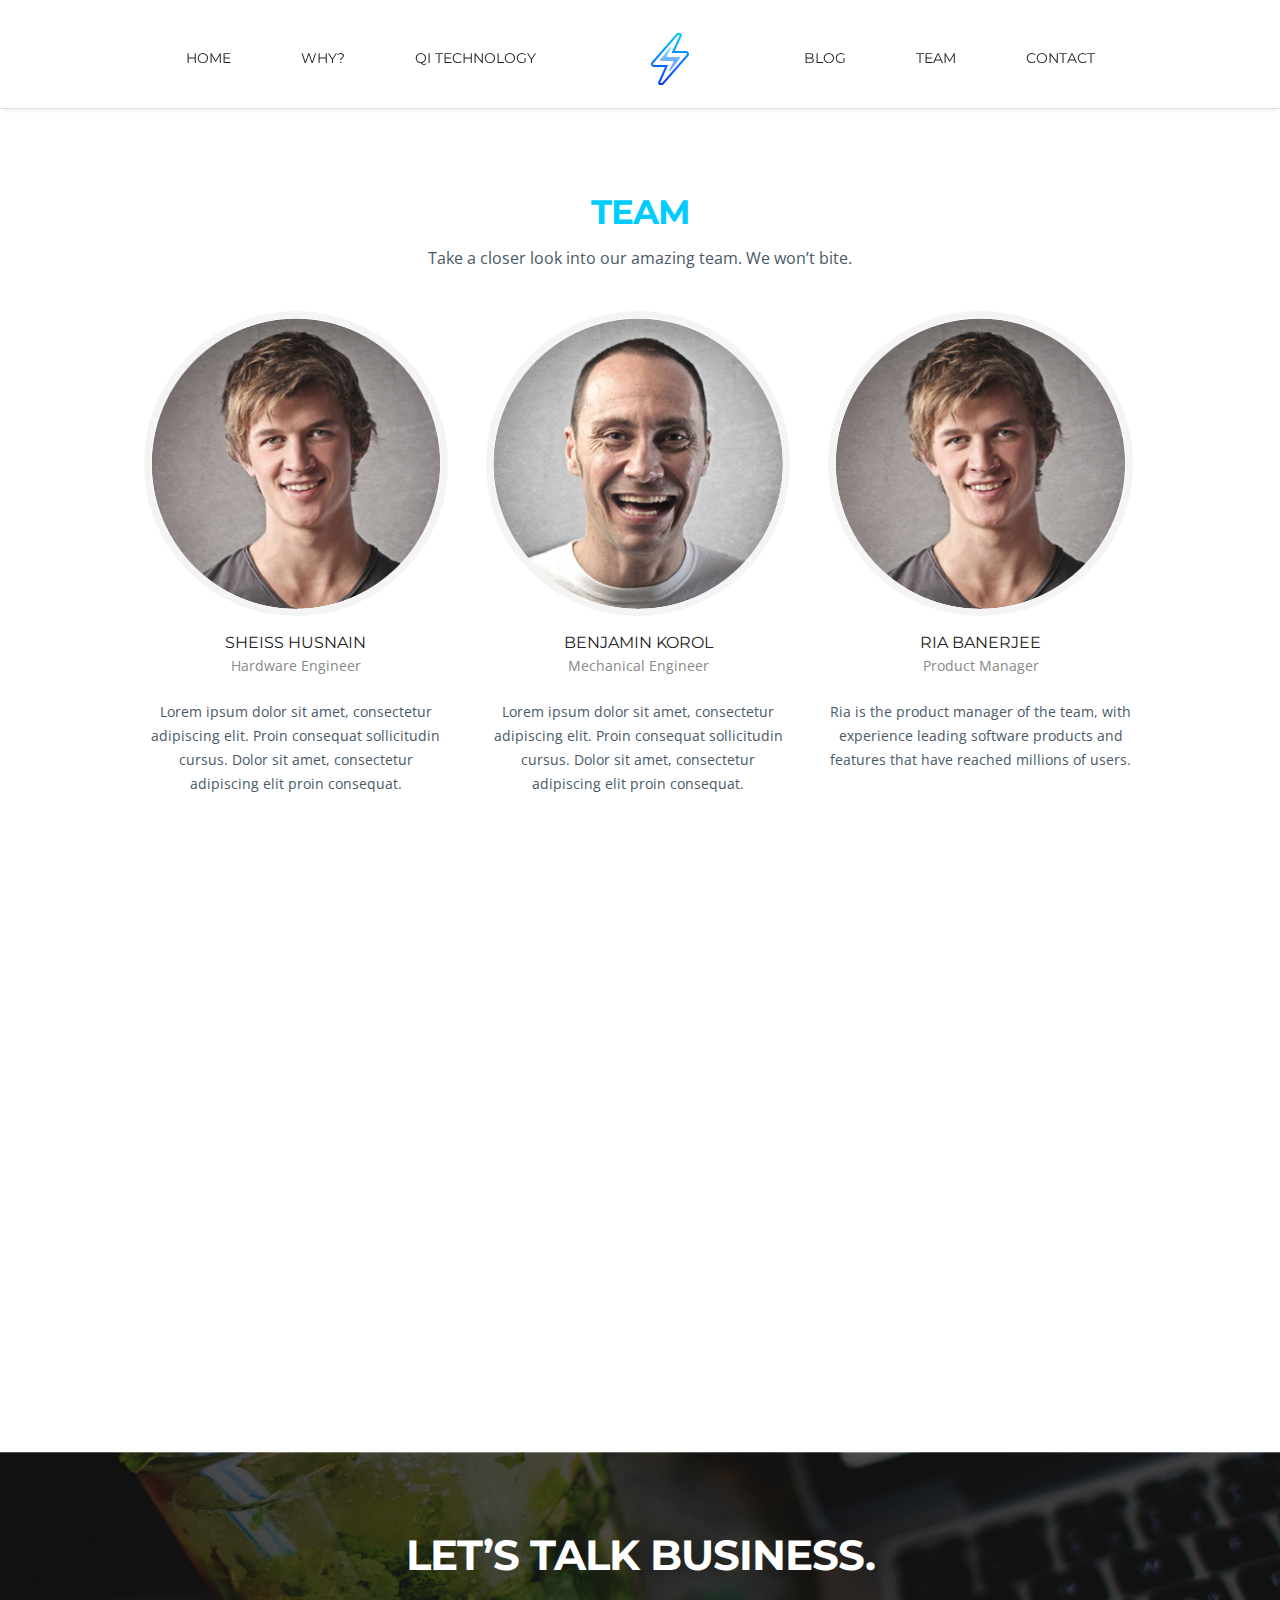
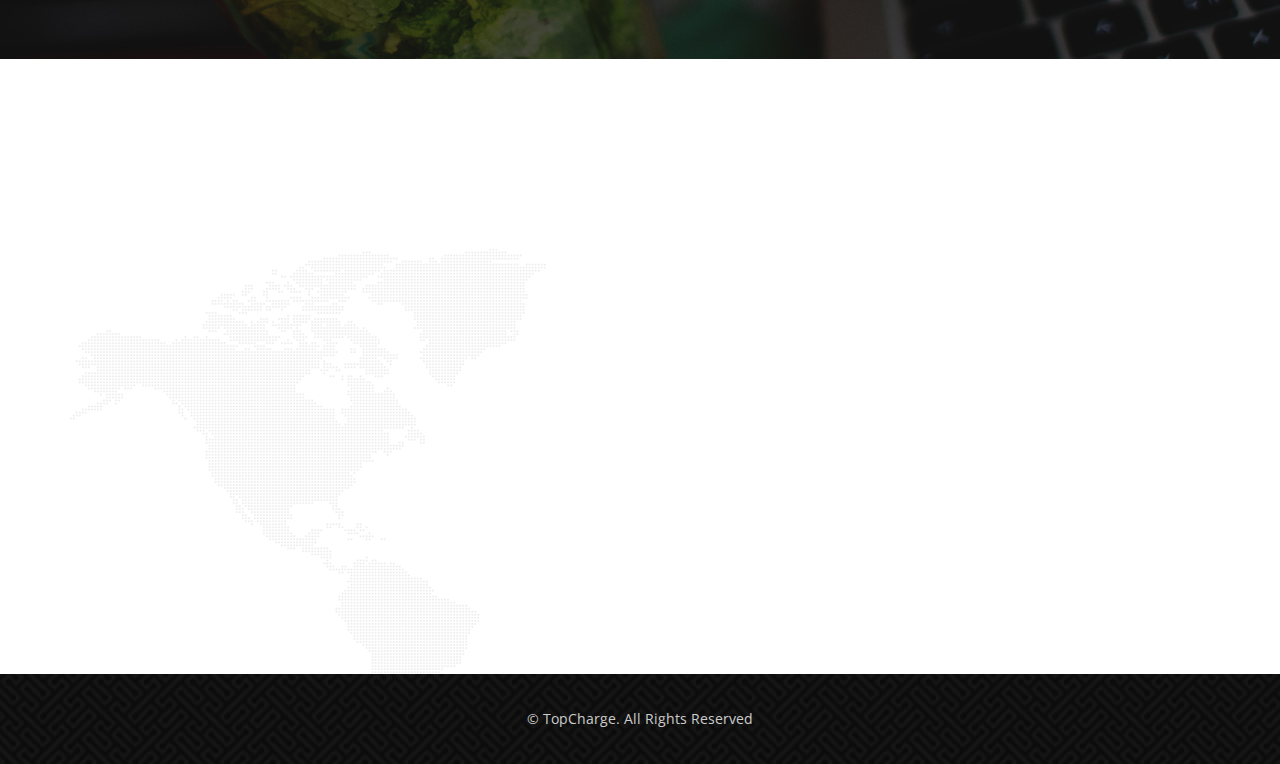
==== commit f4004035: "Edits" ====
--- a/about_us.html
+++ b/about_us.html
@@ -68,7 +68,7 @@
 						<div class="team-leader-shadow"><a href="#"></a></div>
 						<img src="img/team-leader-pic2.jpg" alt="">
 						<ul>
-							<li><a href="https://www.linkedin.com/in/bafkorol/" target="_blank" class="fa fa-linkedin-square"></a></li>
+							<li><a href="https://www.linkedin.com/in/sheiss-husnain-5478b3152/" target="_blank" class="fa fa-linkedin-square"></a></li>
 							<li><a href="mailto:<Sheiss Husnain>s2husnai@edu.uwaterloo.ca?subject="Re:TopCharge" class="fa fa-mail-forward"></a></li>
 						</ul>
 					</div>
@@ -81,7 +81,7 @@
 						<div class="team-leader-shadow"><a href="#"></a></div>
 						<img src="img/team-leader-pic1.jpg" alt="">
 						<ul>
-							<li><a href="https://www.linkedin.com/in/sheiss-husnain-5478b3152/" target="_blank" class="fa fa-linkedin-square"></a></li>
+							<li><a href="https://www.linkedin.com/in/bafkorol/" target="_blank" class="fa fa-linkedin-square"></a></li>
 							<li><a href="mailto:<Benjamin Korol>bafkorol@edu.uwaterloo.ca?subject="Re:TopCharge" class="fa fa-mail-forward"></a></li>
 						</ul>
 					</div>
@@ -100,7 +100,7 @@
 					</div>
 					<h3 class="wow fadeInDown delay-06s">Ria Banerjee</h3>
 					<span class="wow fadeInDown delay-06s">Product Manager</span>
-					<p class="team_paragraph wow fadeInDown delay-06s">Lorem ipsum dolor sit amet, consectetur adipiscing elit. Proin consequat sollicitudin cursus. Dolor sit amet, consectetur adipiscing elit proin consequat.</p>
+					<p class="team_paragraph wow fadeInDown delay-06s">Ria is the product manager of the team, with experience leading software products and features that have reached millions of users.</p>
 				</div>
 				<div class="team-leader-box">
 					<div class="team-leader  wow fadeInDown delay-06s">
@@ -134,7 +134,7 @@
 	<!--main-section team-end-->
 
 
-	<section class="business-talking">
+		<section class="business-talking">
 		<!--business-talking-start-->
 		<div class="container">
 			<h2>Let’s Talk Business.</h2>
@@ -142,17 +142,17 @@
 	</section>
 	<!--business-talking-end-->
 	<div class="container">
-<section class="main-section contact" id="contact">
+		<section class="main-section contact" id="contact">
 
 			<div class="row">
 				<div class="col-lg-6 col-sm-7 wow fadeInLeft">
 					<div class="contact-info-box address clearfix">
 						<h3><i class=" icon-map-marker"></i>Address:</h3>
-						<span>200 University Ave W, Waterloo, ON N2L 3G1</span>
+						<span>200 University Ave W, Waterloo, ON N2L 3G1.</span>
 					</div>
 					<div class="contact-info-box phone clearfix">
 						<h3><i class="fa fa-phone"></i>Phone:</h3>
-						<span>416-417-1537</span>
+						<span>1-416-417-1537</span>
 					</div>
 					<div class="contact-info-box email clearfix">
 						<h3><i class="fa fa-pencil"></i>email:</h3>
@@ -162,7 +162,6 @@
 						<h3><i class="fa fa-clock-o"></i>Hours:</h3>
 						<span><strong>Monday - Thursday:</strong> 10am - 6pm<br><strong>Friday:</strong> People work on Fridays now?<br><strong>Saturday - Sunday:</strong> Best not to ask.</span>
 					</div>
-					
 				</div>
 				<div class="col-lg-6 col-sm-5 wow fadeInUp delay-05s">
 					<div class="form">
@@ -194,6 +193,11 @@
 			</div>
 		</section>
 	</div>
+	<footer class="footer">
+		<div class="container">
+			<span class="copyright">&copy; TopCharge. All Rights Reserved</span>			
+		</div>
+	</footer>
 
 
 	<script type="text/javascript">
@@ -293,4 +297,4 @@
 
 </body>
 
-</html>
+</html>--- a/css/style.css
+++ b/css/style.css
@@ -102,24 +102,22 @@
 .header{
 	text-align:center;
 	background:url(../img/pw_maze_black_2X.png) left top repeat;
-	padding:280px 0;
+	padding:250px 0;
 }
 .logo{
-	width:130px;
-	margin:0 auto 35px;
+	margin:0 auto 15px;
 }
 .header h1{
 	font-family: 'Montserrat',sans-serif;
-	font-size:50px;
-	font-weight:400;
-	letter-spacing: -1px;
+	font-size:100px;
+	letter-spacing: -3px;
 	margin:0 0 22px 0 ;
-	color:#fff;
+	color:#D7D9D7;
 }
 
 .we-create{
 	padding:0;
-	margin:35px 0 55px;
+	margin:35px 0 60px;
 }
 .wp-pic{
 	margin-bottom:20px;
@@ -127,8 +125,8 @@
 .we-create li{
 	display:inline-block;
 	font-family: 'Montserrat',sans-serif;
-	font-size:14px;
-	color: #bcbcbc;
+	font-size:25px;
+	color: #808080;
 	text-transform: uppercase;
 	font-weight: 400;
 	margin:0 5px 0 0;
@@ -159,6 +157,7 @@
 	text-transform:uppercase;
 	line-height:25px;
 	margin-bottom:20px;
+	margin-top:20px;
 	transition:all 0.3s ease-in-out;
 	-moz-transition:all 0.3s ease-in-out;
 	-webkit-transition:all 0.3s ease-in-out;
@@ -208,6 +207,11 @@
 }
 
 .main-nav li a:hover{ 
+	text-decoration:none;
+	color: #00CCFF;
+}
+
+.main-nav li a:active{ 
 	text-decoration:none;
 	color: #00CCFF;
 }
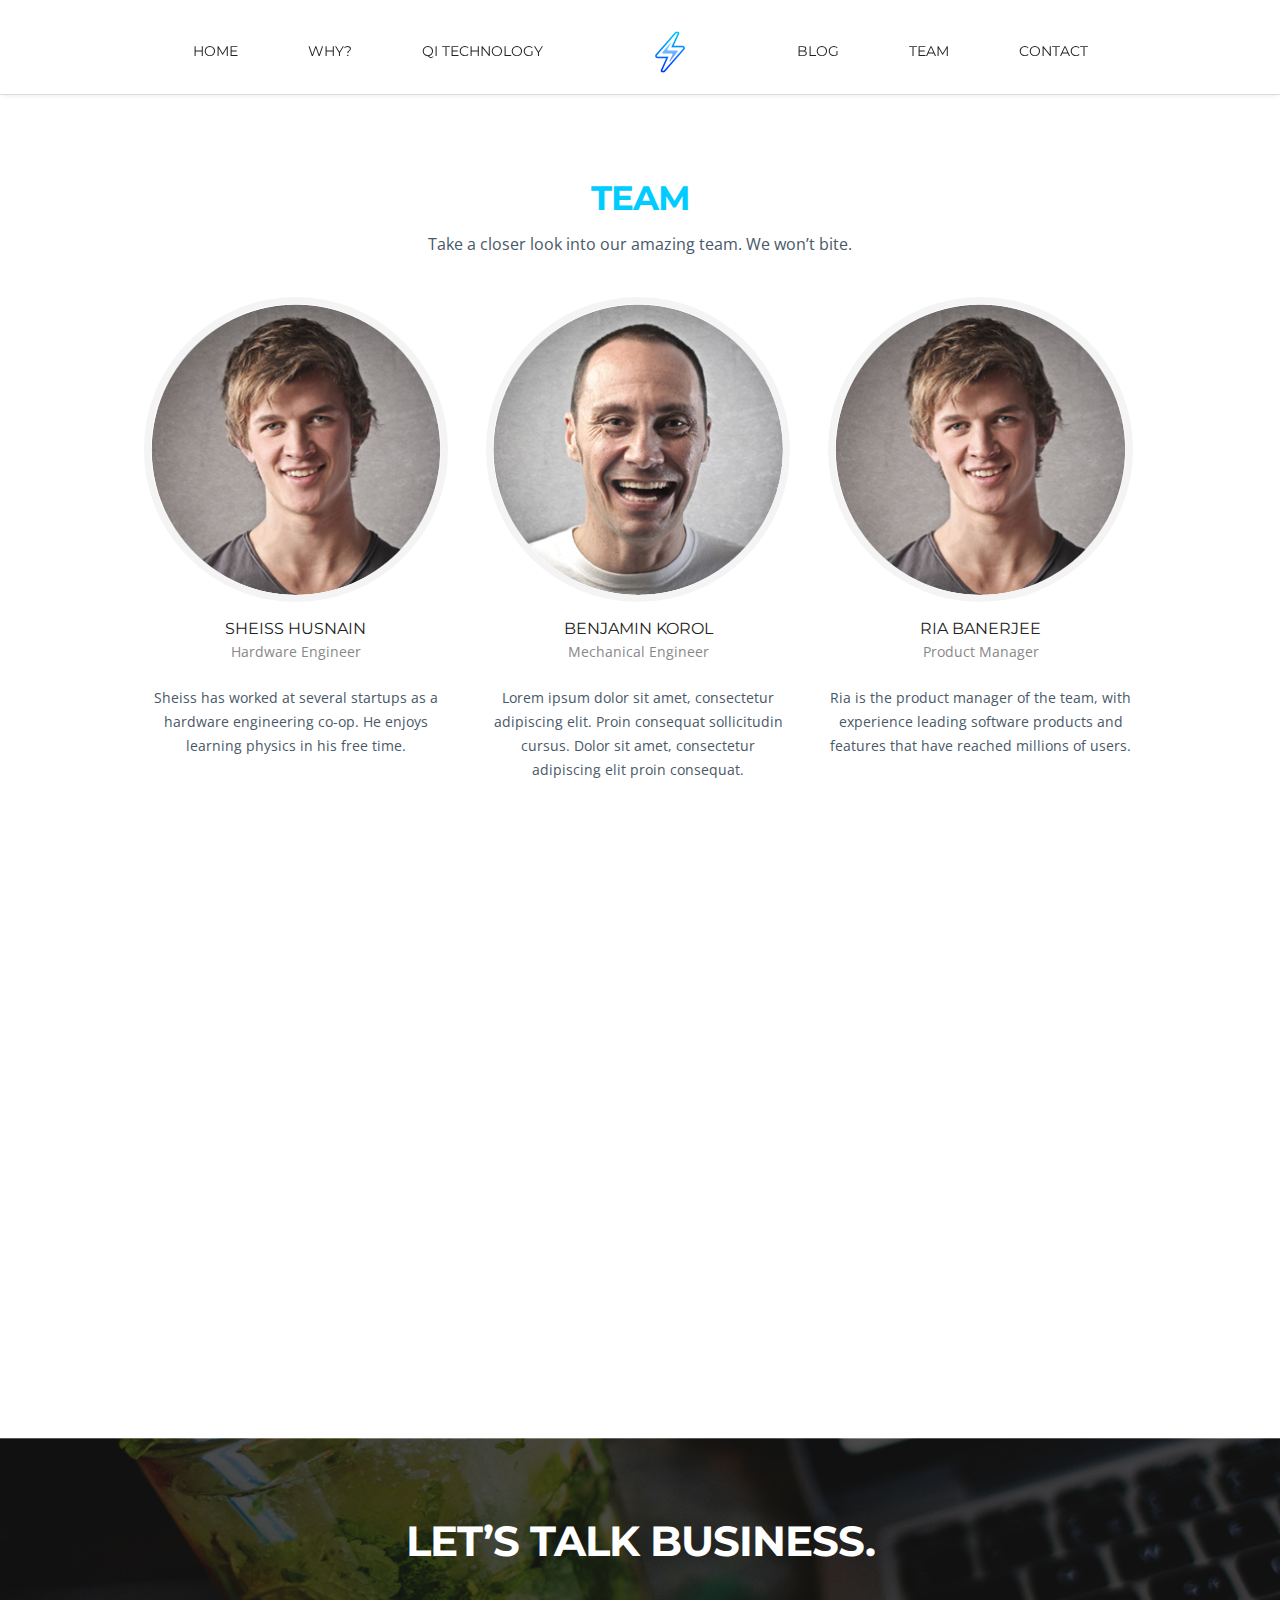
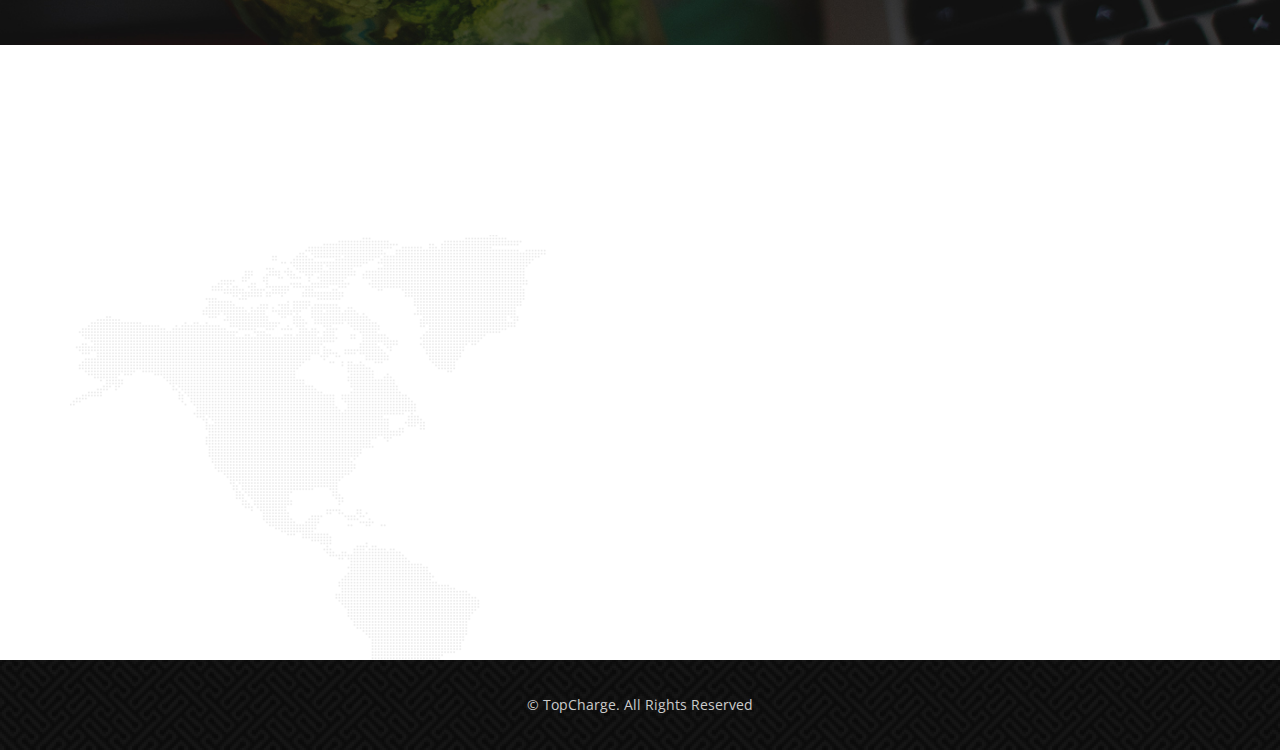
==== commit a7e1a76d: "Logo Updated, Qi Tech Page Finished" ====
--- a/about_us.html
+++ b/about_us.html
@@ -46,7 +46,7 @@
 				<li><a href="index.html">Home</a></li>
 				<li><a href="why.html">Why?</a></li>
 				<li><a href="qi_tech.html">Qi Technology</a></li>
-				<li class="small-logo"><a href="index.html"><img src="img/bolt_64.png" alt=""></a></li>
+				<li class="small-logo"><a href="index.html"><img src="img/bolt_50.png" alt=""></a></li>
 				<li><a href="blog.html">Blog</a></li>
 				<li><a href="about_us.html">Team</a></li>
 				<li><a href="contact.html">Contact</a></li>
@@ -74,7 +74,7 @@
 					</div>
 					<h3 class="wow fadeInDown delay-06s">Sheiss Husnain</h3>
 					<span class="wow fadeInDown delay-06s">Hardware Engineer</span>
-					<p class="team_paragraph wow fadeInDown delay-06s">Lorem ipsum dolor sit amet, consectetur adipiscing elit. Proin consequat sollicitudin cursus. Dolor sit amet, consectetur adipiscing elit proin consequat.</p>
+					<p class="team_paragraph wow fadeInDown delay-06s">Sheiss has worked at several startups as a hardware engineering co-op.  He enjoys learning physics in his free time.</p>
 				</div>
 				<div class="team-leader-box">
 					<div class="team-leader wow fadeInDown delay-03s">
@@ -126,7 +126,7 @@
 					</div>
 					<h3 class="wow fadeInDown delay-03s">Talal Kamran</h3>
 					<span class="wow fadeInDown delay-03s">Electrical Engineer</span>
-					<p class="team_paragraph wow fadeInDown delay-03s">Lorem ipsum dolor sit amet, consectetur adipiscing elit. Proin consequat sollicitudin cursus. Dolor sit amet, consectetur adipiscing elit proin consequat.</p>
+					<p class="team_paragraph wow fadeInDown delay-03s">Talal has worked at several companies and has experience in software engineering and hardware engineering.</p>
 				</div>
 			</div>
 		</div>
--- a/css/style.css
+++ b/css/style.css
@@ -1,10 +1,3 @@
-/*
-    Theme Name: Knight
-    Theme URL: https://bootstrapmade.com/knight-free-bootstrap-theme/
-    Author: BootstrapMade
-    Author URL: https://bootstrapmade.com
-*/
-
 /* CSS Document */
 
 /* Float Elements 
@@ -41,7 +34,13 @@
 
 img{ max-width:100%;}
 
+
+a.in_text {color:#00CCFF;}
+a.in_text:visited {color:#00CCFF;}
+a.in_text:hover {color:#002EFF; text-decoration: none;}
+
 a, a:hover, a:active{ outline:0px !important}
+
 
 @font-face {
   font-family: 'FontAwesome';
@@ -104,6 +103,7 @@
 	background:url(../img/pw_maze_black_2X.png) left top repeat;
 	padding:250px 0;
 }
+
 .logo{
 	margin:0 auto 15px;
 }
@@ -127,7 +127,6 @@
 	font-family: 'Montserrat',sans-serif;
 	font-size:25px;
 	color: #808080;
-	text-transform: uppercase;
 	font-weight: 400;
 	margin:0 5px 0 0;
 	padding:0 0 0 15px;
@@ -252,6 +251,10 @@
 	background:#fafafa;
 }
 
+.qi_tech_pic{
+	border-radius: 15px 50px;
+}
+
 /* Featured Work
 ---------------------------------*/
 .featured-work{
@@ -472,7 +475,7 @@
 }
 
 .c-logo-part{
-	background:#7cc576;
+	background:#00CCFF;
 	padding:25px 0;
     filter: alpha(opacity=60);
 }
@@ -870,4 +873,4 @@
 .delay-12s { 
 	animation-delay: 1.2s; 
 	-webkit-animation-delay: 1.2s; 
-}+}
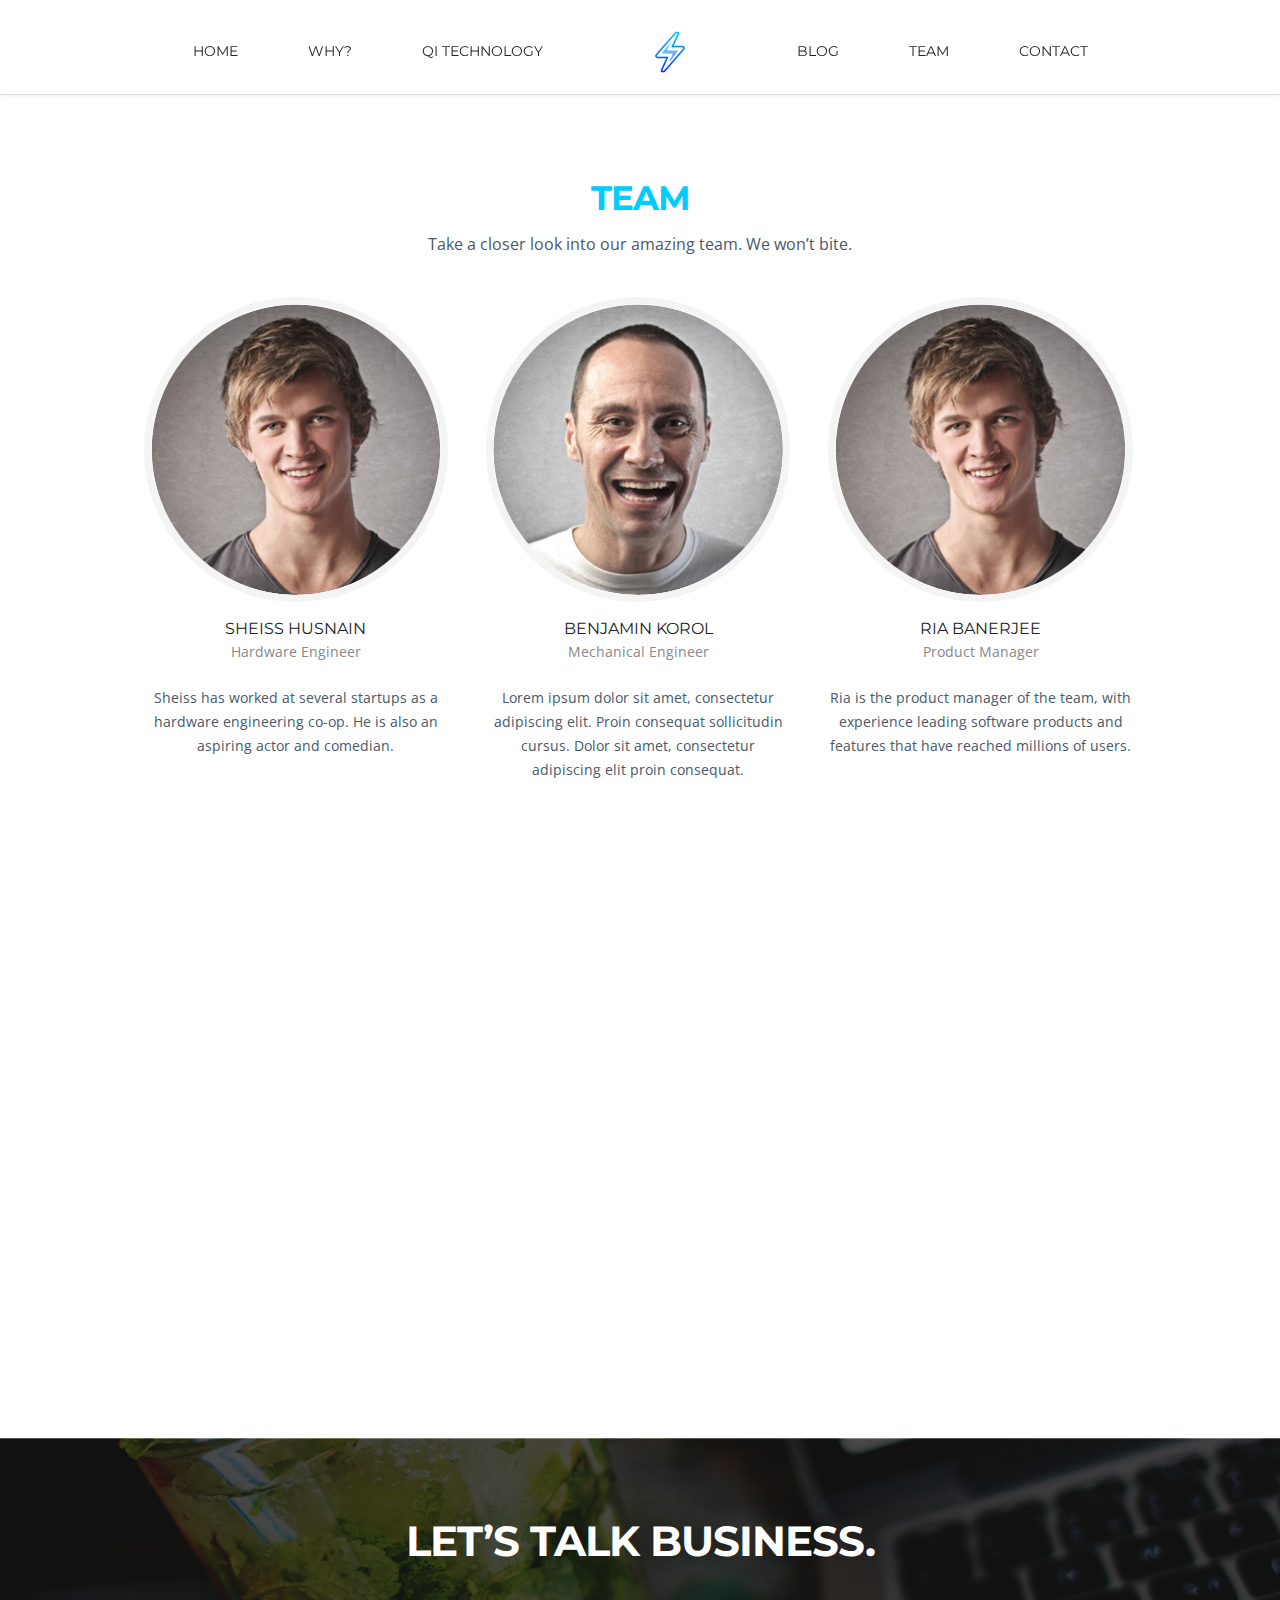
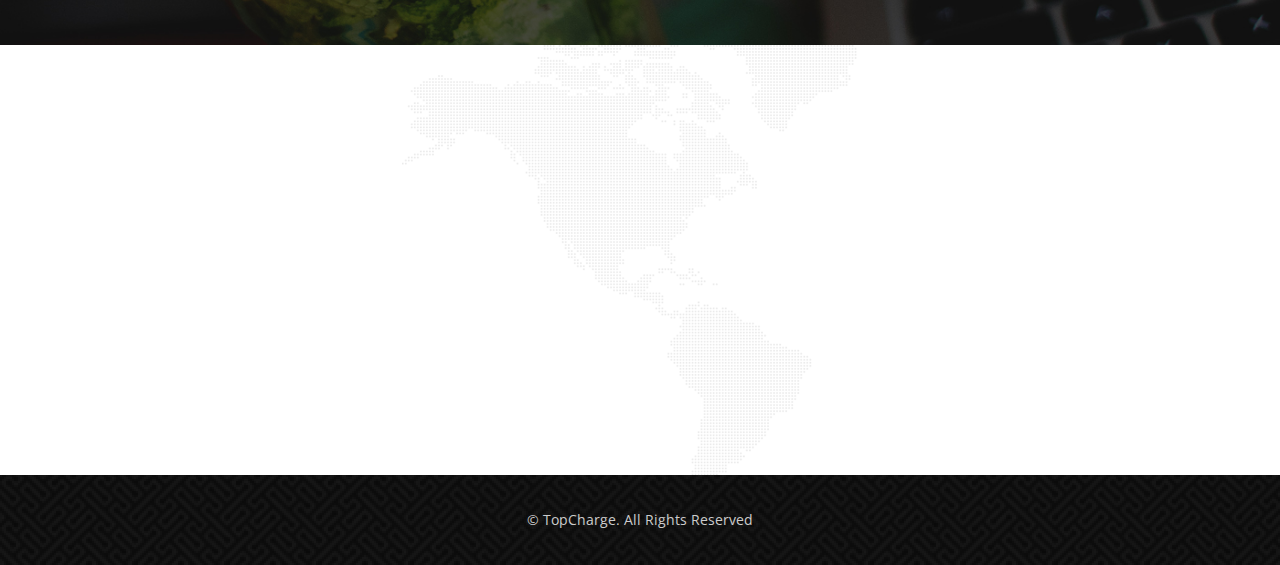
==== commit 5c8f4c6a: "Final Jan 20 Submission" ====
--- a/about_us.html
+++ b/about_us.html
@@ -49,7 +49,7 @@
 				<li class="small-logo"><a href="index.html"><img src="img/bolt_50.png" alt=""></a></li>
 				<li><a href="blog.html">Blog</a></li>
 				<li><a href="about_us.html">Team</a></li>
-				<li><a href="contact.html">Contact</a></li>
+				<li><a href="#contact">Contact</a></li>
 			</ul>
 			<a class="res-nav_click" href="#"><i class="fa fa-bars"></i></a>
 		</div>
@@ -74,7 +74,7 @@
 					</div>
 					<h3 class="wow fadeInDown delay-06s">Sheiss Husnain</h3>
 					<span class="wow fadeInDown delay-06s">Hardware Engineer</span>
-					<p class="team_paragraph wow fadeInDown delay-06s">Sheiss has worked at several startups as a hardware engineering co-op.  He enjoys learning physics in his free time.</p>
+					<p class="team_paragraph wow fadeInDown delay-06s">Sheiss has worked at several startups as a hardware engineering co-op. He is also an aspiring actor and comedian.</p>
 				</div>
 				<div class="team-leader-box">
 					<div class="team-leader wow fadeInDown delay-03s">
@@ -145,7 +145,7 @@
 		<section class="main-section contact" id="contact">
 
 			<div class="row">
-				<div class="col-lg-6 col-sm-7 wow fadeInLeft">
+				<div class="wow fadeInLeft">
 					<div class="contact-info-box address clearfix">
 						<h3><i class=" icon-map-marker"></i>Address:</h3>
 						<span>200 University Ave W, Waterloo, ON N2L 3G1.</span>
@@ -161,33 +161,6 @@
 					<div class="contact-info-box hours clearfix">
 						<h3><i class="fa fa-clock-o"></i>Hours:</h3>
 						<span><strong>Monday - Thursday:</strong> 10am - 6pm<br><strong>Friday:</strong> People work on Fridays now?<br><strong>Saturday - Sunday:</strong> Best not to ask.</span>
-					</div>
-				</div>
-				<div class="col-lg-6 col-sm-5 wow fadeInUp delay-05s">
-					<div class="form">
-
-						<div id="sendmessage">Your message has been sent. Thank you!</div>
-						<div id="errormessage"></div>
-						<form action="" method="post" role="form" class="contactForm">
-							<div class="form-group">
-								<input type="text" name="name" class="form-control input-text" id="name" placeholder="Your Name" data-rule="minlen:4" data-msg="Please enter at least 4 chars" />
-								<div class="validation"></div>
-							</div>
-							<div class="form-group">
-								<input type="email" class="form-control input-text" name="email" id="email" placeholder="Your Email" data-rule="email" data-msg="Please enter a valid email" />
-								<div class="validation"></div>
-							</div>
-							<div class="form-group">
-								<input type="text" class="form-control input-text" name="subject" id="subject" placeholder="Subject" data-rule="minlen:4" data-msg="Please enter at least 8 chars of subject" />
-								<div class="validation"></div>
-							</div>
-							<div class="form-group">
-								<textarea class="form-control input-text text-area" name="message" rows="5" data-rule="required" data-msg="Please write something for us" placeholder="Message"></textarea>
-								<div class="validation"></div>
-							</div>
-
-							<div class="text-center"><button type="submit" class="input-btn">Send Message</button></div>
-						</form>
 					</div>
 				</div>
 			</div>
--- a/css/style.css
+++ b/css/style.css
@@ -351,7 +351,7 @@
 	-webkit-transition:all 0.3s ease-in-out;
 }
 .Portfolio-nav li a:hover{
-	background:#7cc576;
+	background:#00CCFF;
 	color:#fff;
 	text-decoration:none;
 }
@@ -382,7 +382,7 @@
 }
 
 .Portfolio-nav li a.current{
-	background:#7cc576;
+	background:#00CCFF;
 	color:#fff;
 	text-decoration:none;
 }
@@ -616,11 +616,11 @@
 /* Contact
 ---------------------------------*/
 .main-section.contact{
-	padding:90px 0 100px;
+	padding:90px 300px 100px;
 }
 
 .main-section.contact{
-	background:url(../img/bg-map.png) left 190px no-repeat;
+	background:url(../img/bg-map.png) center  no-repeat;
 }
 .contact-info-box{
 	font-size:15px;
@@ -630,8 +630,8 @@
 .contact-info-box h3{
 	font-size: 15px;
 	font-weight:400;
+	width:102;
 	float:left;
-	width:102px;
 	margin-right:12px;
 	line-height:28px;
 }
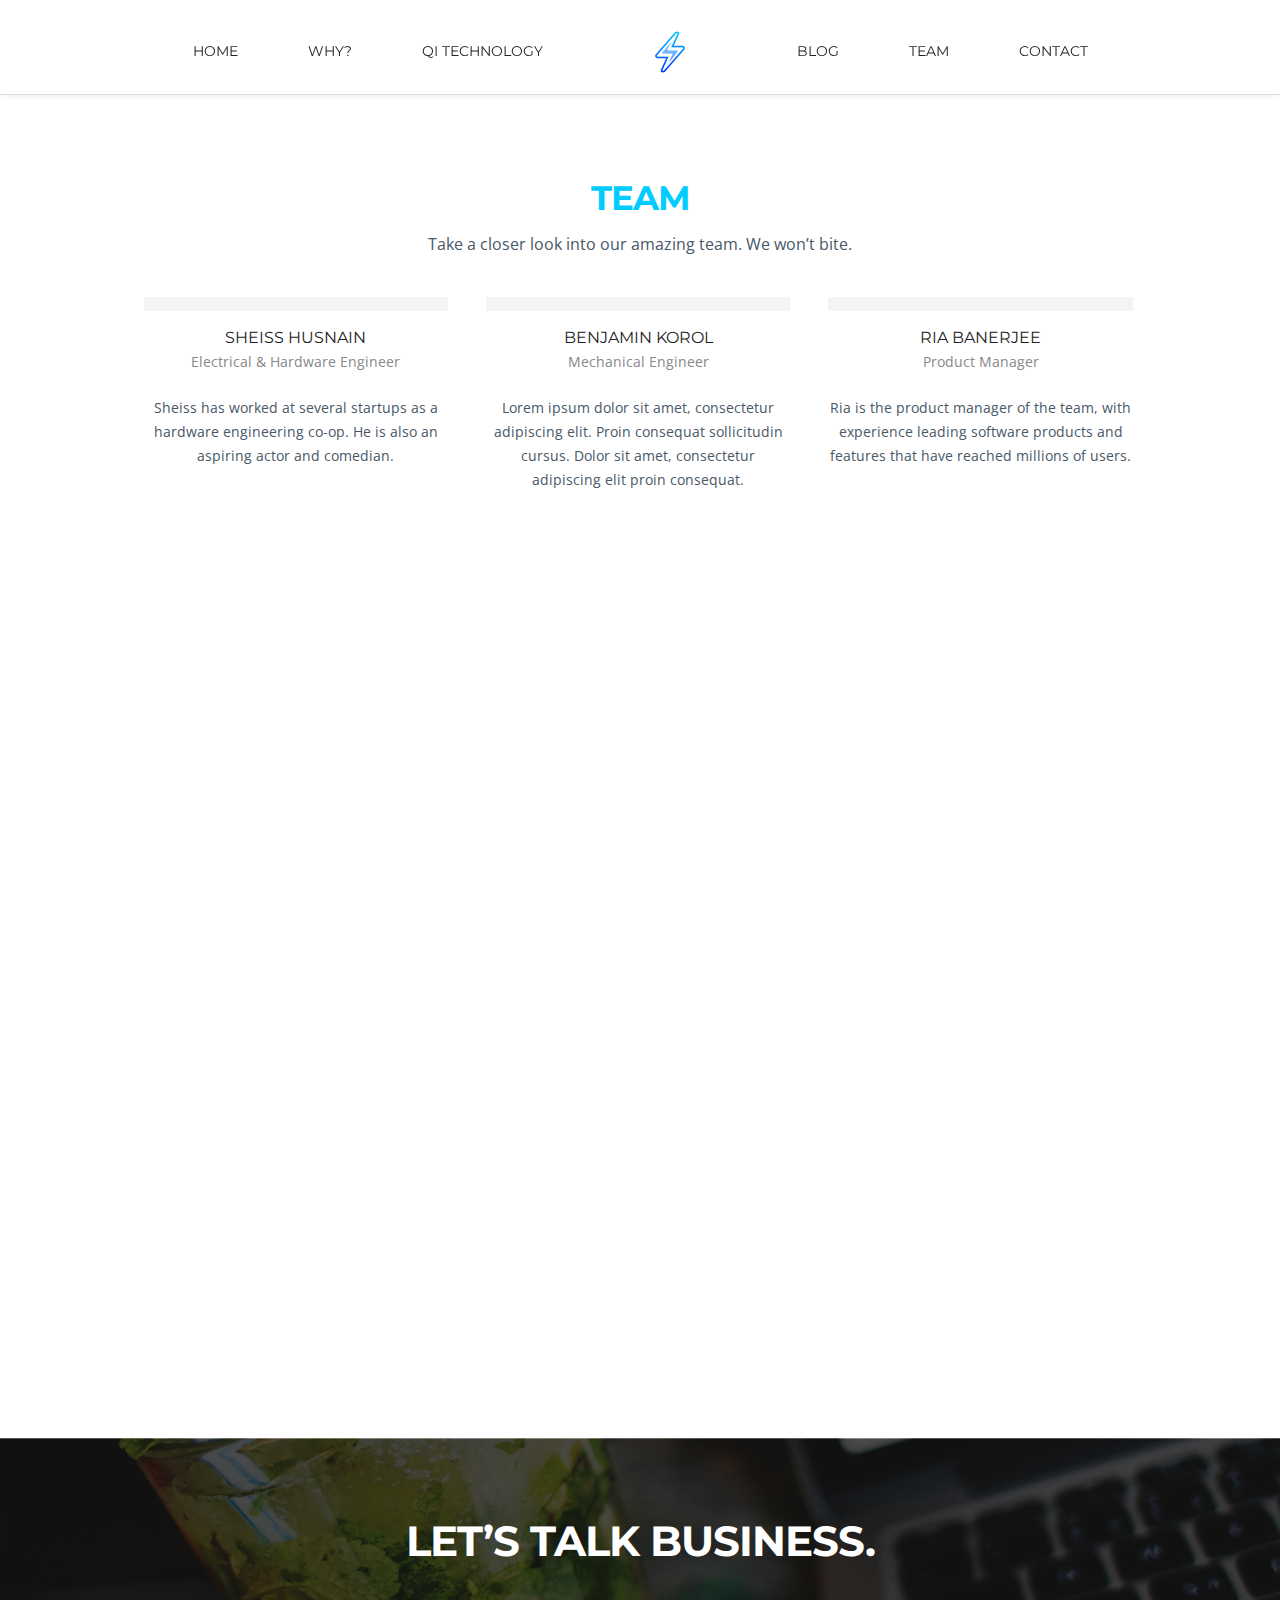
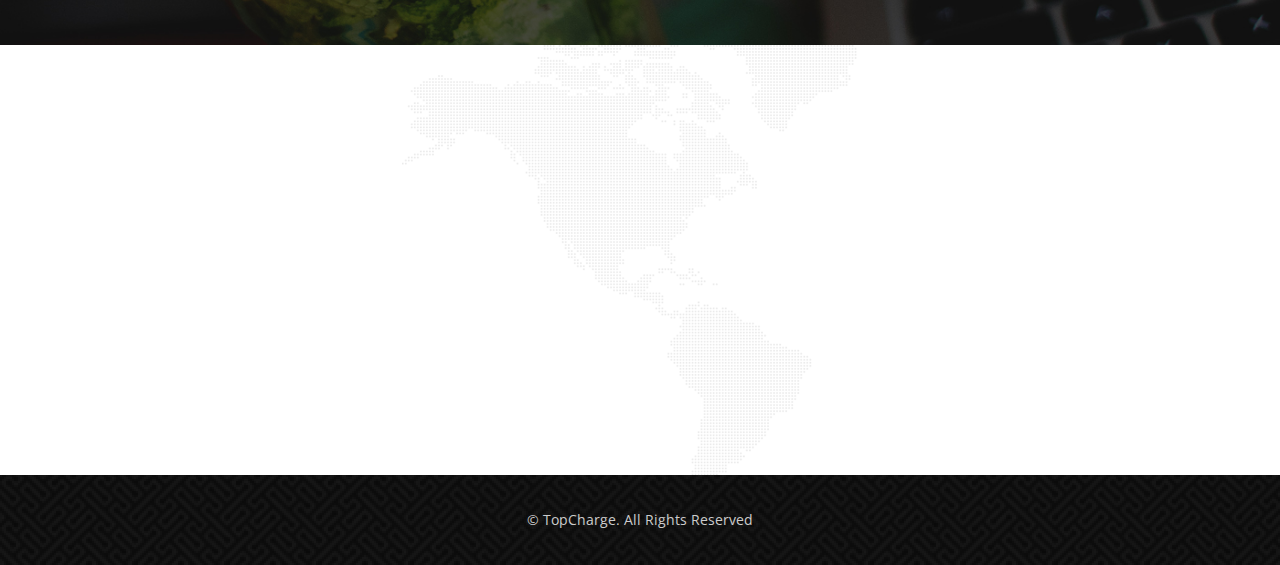
==== commit e08fb1f3: "about_us pictures updated" ====
--- a/about_us.html
+++ b/about_us.html
@@ -66,20 +66,20 @@
 				<div class="team-leader-box">
 					<div class="team-leader  wow fadeInDown delay-06s">
 						<div class="team-leader-shadow"><a href="#"></a></div>
-						<img src="img/team-leader-pic2.jpg" alt="">
+						<img src="img/sheiss.jpg" alt="">
 						<ul>
 							<li><a href="https://www.linkedin.com/in/sheiss-husnain-5478b3152/" target="_blank" class="fa fa-linkedin-square"></a></li>
 							<li><a href="mailto:<Sheiss Husnain>s2husnai@edu.uwaterloo.ca?subject="Re:TopCharge" class="fa fa-mail-forward"></a></li>
 						</ul>
 					</div>
 					<h3 class="wow fadeInDown delay-06s">Sheiss Husnain</h3>
-					<span class="wow fadeInDown delay-06s">Hardware Engineer</span>
+					<span class="wow fadeInDown delay-03s">Electrical & Hardware Engineer</span>
 					<p class="team_paragraph wow fadeInDown delay-06s">Sheiss has worked at several startups as a hardware engineering co-op. He is also an aspiring actor and comedian.</p>
 				</div>
 				<div class="team-leader-box">
 					<div class="team-leader wow fadeInDown delay-03s">
 						<div class="team-leader-shadow"><a href="#"></a></div>
-						<img src="img/team-leader-pic1.jpg" alt="">
+						<img src="img/ben.jpg" alt="">
 						<ul>
 							<li><a href="https://www.linkedin.com/in/bafkorol/" target="_blank" class="fa fa-linkedin-square"></a></li>
 							<li><a href="mailto:<Benjamin Korol>bafkorol@edu.uwaterloo.ca?subject="Re:TopCharge" class="fa fa-mail-forward"></a></li>
@@ -92,7 +92,7 @@
 				<div class="team-leader-box">
 					<div class="team-leader wow fadeInDown delay-06s">
 						<div class="team-leader-shadow"><a href="#"></a></div>
-						<img src="img/team-leader-pic2.jpg" alt="">
+						<img src="img/ria.jpg" alt="">
 						<ul>
 							<li><a href="https://www.linkedin.com/in/ria-banerjee/" target="_blank" class="fa fa-linkedin-square"></a></li>
 							<li><a href="mailto:<Ria Banerjee>r6banerj@edu.uwaterloo.ca?subject="Re:TopCharge" class="fa fa-mail-forward"></a></li>
@@ -105,7 +105,7 @@
 				<div class="team-leader-box">
 					<div class="team-leader  wow fadeInDown delay-06s">
 						<div class="team-leader-shadow"><a href="#"></a></div>
-						<img src="img/team-leader-pic2.jpg" alt="">
+						<img src="img/lucy.jpg" alt="">
 						<ul>
 							<li><a href="https://www.linkedin.com/in/yue-lucy-lou/" target="_blank" class="fa fa-linkedin-square"></a></li>
 							<li><a href="mailto:<Lucy Lou>y22lou@edu.uwaterloo.ca?subject="Re:TopCharge" class="fa fa-mail-forward"></a></li>
@@ -118,14 +118,14 @@
 				<div class="team-leader-box">
 					<div class="team-leader wow fadeInDown delay-03s">
 						<div class="team-leader-shadow"><a href="#"></a></div>
-						<img src="img/team-leader-pic1.jpg" alt="">
+						<img src="img/talal.jpg" alt="">
 						<ul>
 							<li><a href="https://www.linkedin.com/in/talal-kamran-10261a133/" target="_blank" class="fa fa-linkedin-square"></a></li>
 							<li><a href="mailto:<Talal Kamran>tkamran@edu.uwaterloo.ca?subject="Re:TopCharge" class="fa fa-mail-forward"></a></li>
 						</ul>
 					</div>
 					<h3 class="wow fadeInDown delay-03s">Talal Kamran</h3>
-					<span class="wow fadeInDown delay-03s">Electrical Engineer</span>
+					<span class="wow fadeInDown delay-03s">Electrical & Hardware Engineer</span>
 					<p class="team_paragraph wow fadeInDown delay-03s">Talal has worked at several companies and has experience in software engineering and hardware engineering.</p>
 				</div>
 			</div>
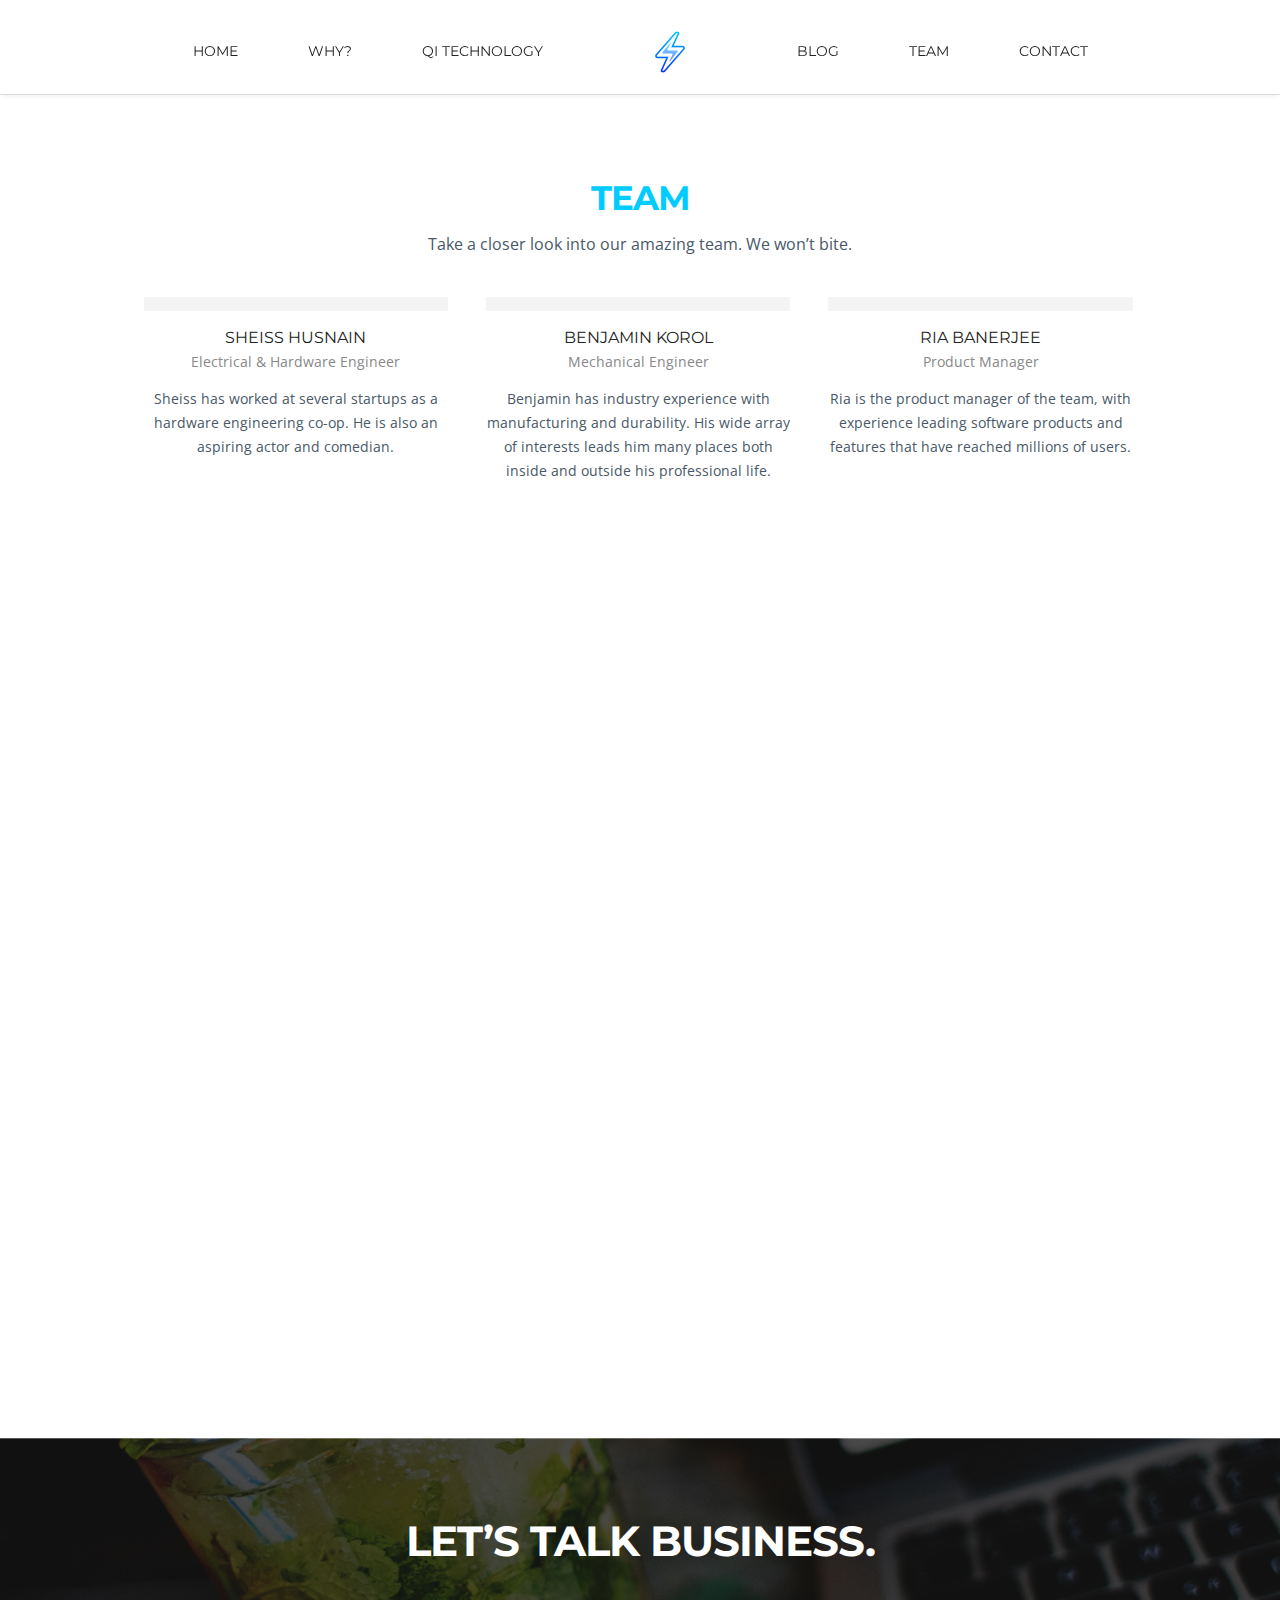
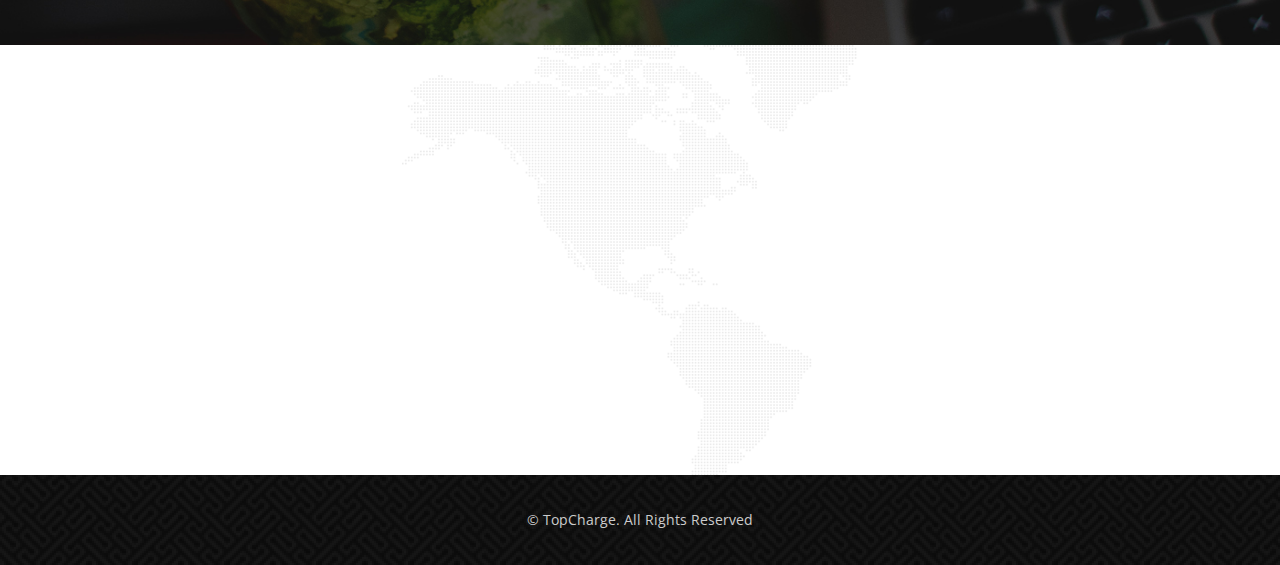
==== commit 560a247e: "Ben & Lucy About Me Updated" ====
--- a/about_us.html
+++ b/about_us.html
@@ -87,7 +87,7 @@
 					</div>
 					<h3 class="wow fadeInDown delay-03s">Benjamin Korol</h3>
 					<span class="wow fadeInDown delay-03s">Mechanical Engineer</span>
-					<p class=" team_paragraph wow fadeInDown delay-03s">Lorem ipsum dolor sit amet, consectetur adipiscing elit. Proin consequat sollicitudin cursus. Dolor sit amet, consectetur adipiscing elit proin consequat.</p>
+					<p class=" team_paragraph wow fadeInDown delay-03s">Benjamin has industry experience with manufacturing and durability. His wide array of interests leads him many places both inside and outside his professional life.</p>
 				</div>
 				<div class="team-leader-box">
 					<div class="team-leader wow fadeInDown delay-06s">
@@ -99,7 +99,7 @@
 						</ul>
 					</div>
 					<h3 class="wow fadeInDown delay-06s">Ria Banerjee</h3>
-					<span class="wow fadeInDown delay-06s">Product Manager</span>
+					<span class="team_role wow fadeInDown delay-06s">Product Manager</span>
 					<p class="team_paragraph wow fadeInDown delay-06s">Ria is the product manager of the team, with experience leading software products and features that have reached millions of users.</p>
 				</div>
 				<div class="team-leader-box">
@@ -113,7 +113,7 @@
 					</div>
 					<h3 class="wow fadeInDown delay-06s">Lucy Lou</h3>
 					<span class="wow fadeInDown delay-06s">Software Engineer</span>
-					<p class="team_paragraph wow fadeInDown delay-06s">Lorem ipsum dolor sit amet, consectetur adipiscing elit. Proin consequat sollicitudin cursus. Dolor sit amet, consectetur adipiscing elit proin consequat.</p>
+					<p class="team_paragraph wow fadeInDown delay-06s">Lucy has industry experience with software design and full-stack development. She is also an amateur guitarist.</p>
 				</div>
 				<div class="team-leader-box">
 					<div class="team-leader wow fadeInDown delay-03s">
--- a/css/style.css
+++ b/css/style.css
@@ -517,7 +517,7 @@
 	float: left;
 }
 .team-leader-box span{
-	margin-bottom:24px;
+	margin-bottom:15px;
 	display:block;
 }
 .team-leader-box:nth-of-type(3n+0){ margin:0;}
